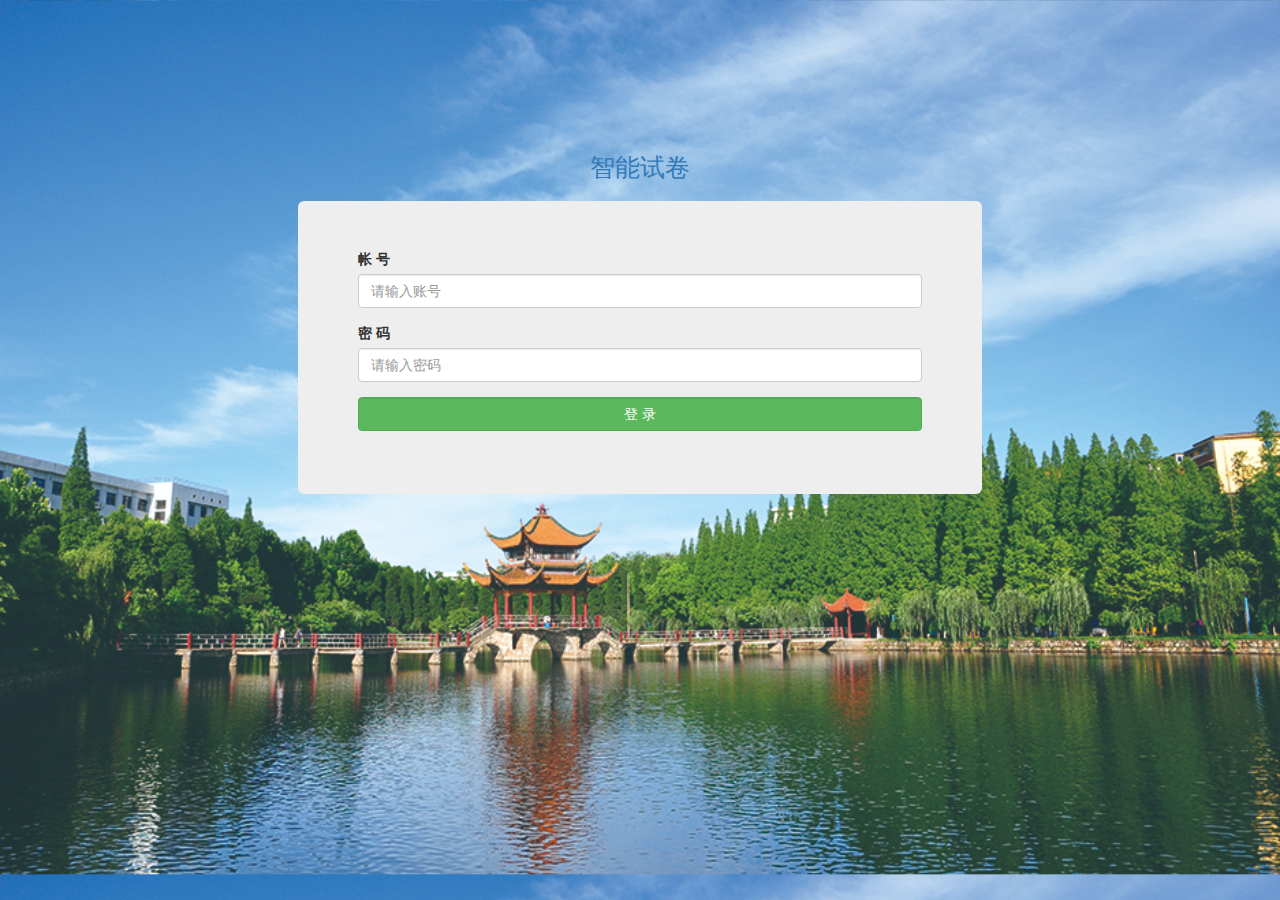
==== src/main/webapp/index.html @ 84c39b13 "搭建完成" ====
<!DOCTYPE html>
<html>
<head>
    <meta charset="utf-8">
    <meta http-equiv="X-UA-Compatible" content="IE=edge">
    <title>登录 - 智能试卷</title>
    <!-- Bootstrap Core CSS -->
    <link href="./css/bootstrap.min.css" rel="stylesheet">
    <!-- jQuery -->    <script src="/js/jquery.min.js"></script>
    <!-- Bootstrap Core JavaScript -->
    <script src="./js/bootstrap.min.js"></script>
</head>
<body class=text-muted" style="background-image:url(./img/cover.jpg);background-size:cover">

<div class="container" >
    <div class="form-group" style="padding-top: 150px">
        <p class="text-primary" style="text-align: center;font-size: 25px">智能试卷</p>
    </div>
    <form action="./login" id="loginForm" method="post">
        <div class="jumbotron" style="width: 60%;margin: 0 auto">
            <div class="form-group">
                <label for="username">帐 号</label>
                <input type="text" class="form-control" id="username" name="username" placeholder="请输入账号">
            </div>
            <div class="form-group">
                <label for="password">密 码</label>
                <input type="password" class="form-control" id="password" name="password" placeholder="请输入密码">
            </div>
            <div class="form-group">
                <button class="btn btn-success btn-block form-control" type="submit">登 录</button>
            </div>
        </div>
    </form>

</div>
</body>
</html>
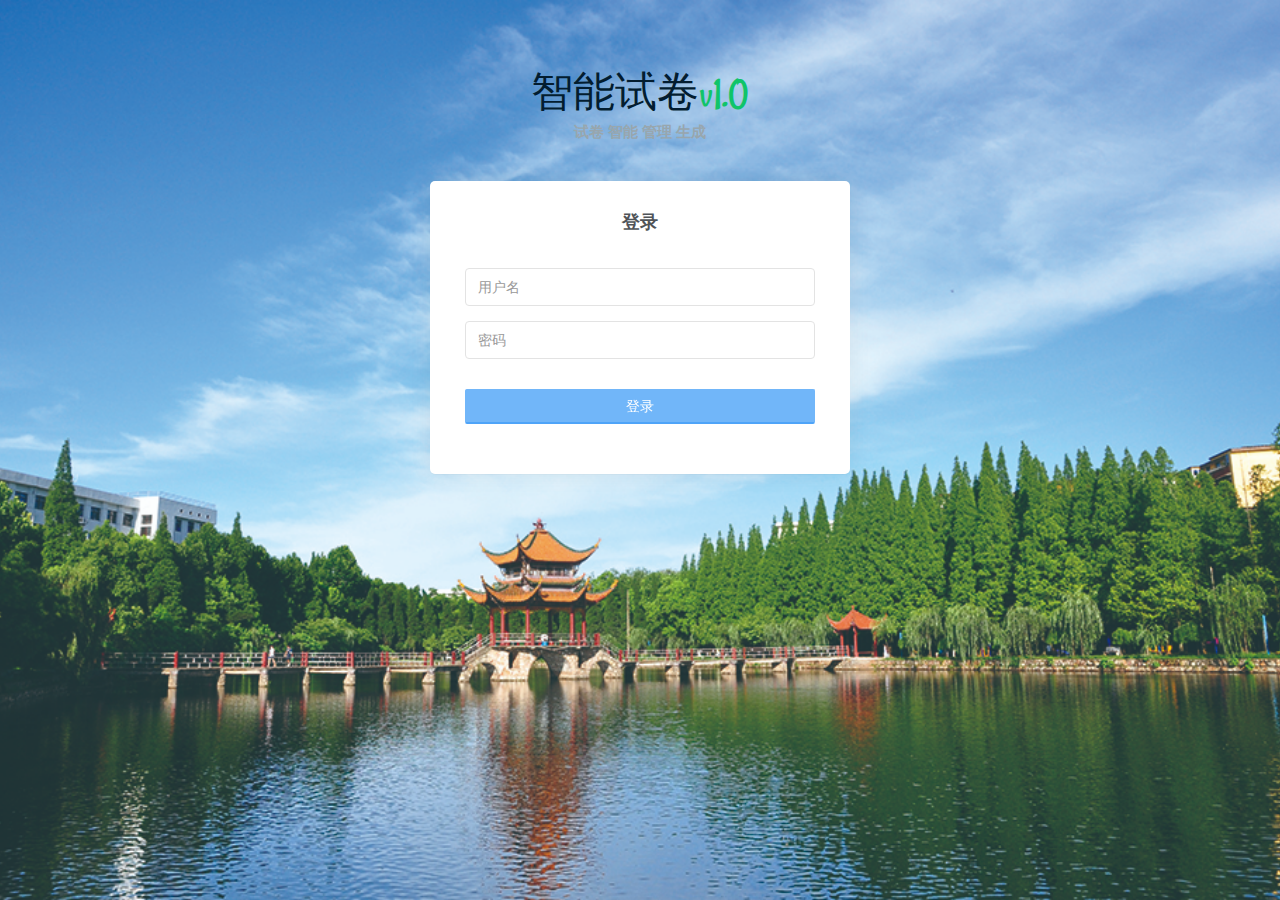
==== commit cc8bd36a: "简单修改界面" ====
--- a/src/main/webapp/index.html
+++ b/src/main/webapp/index.html
@@ -4,34 +4,65 @@
     <meta charset="utf-8">
     <meta http-equiv="X-UA-Compatible" content="IE=edge">
     <title>登录 - 智能试卷</title>
-    <!-- Bootstrap Core CSS -->
-    <link href="./css/bootstrap.min.css" rel="stylesheet">
-    <!-- jQuery -->    <script src="/js/jquery.min.js"></script>
-    <!-- Bootstrap Core JavaScript -->
-    <script src="./js/bootstrap.min.js"></script>
+    <!-- App CSS -->
+    <link href="css/bootstrap.min.css" rel="stylesheet" type="text/css" />
+    <link rel="stylesheet" href="css/font-awesome.min.css">
+    <link href="css/core.css" rel="stylesheet" type="text/css" />
+    <link href="css/components.css" rel="stylesheet" type="text/css" />
+    <link href="css/pages.css" rel="stylesheet" type="text/css" />
+    <link href="css/menu.css" rel="stylesheet" type="text/css" />
+    <link href="css/responsive.css" rel="stylesheet" type="text/css" />
+    <style>
+        .account-pages{
+            background: url(img/cover.jpg) center;
+            position: absolute;
+            height: 100%;
+            width: 100%;
+            background-size: cover;
+        }
+    </style>
 </head>
-<body class=text-muted" style="background-image:url(./img/cover.jpg);background-size:cover">
+<body>
+<div class="account-pages"></div>
+<div class="clearfix"></div>
+<div class="wrapper-page">
+    <div class="text-center">
+        <a href="#" class="logo"><span>智能试卷<span>v1.0</span></span></a>
+        <h5 class="text-muted m-t-0 font-600">试卷 智能 管理 生成 </h5>
+    </div>
+    <div class="m-t-40 card-box">
+        <div class="text-center">
+            <h4 class="text-uppercase font-bold m-b-0">登录</h4>
+        </div>
+        <div class="panel-body">
+            <form class="form-horizontal m-t-20" action="./login" method="post">
 
-<div class="container" >
-    <div class="form-group" style="padding-top: 150px">
-        <p class="text-primary" style="text-align: center;font-size: 25px">智能试卷</p>
+                <div class="form-group ">
+                    <div class="col-xs-12">
+                        <input class="form-control" type="text" name="username" id="username" required="" placeholder="用户名">
+                    </div>
+                </div>
+
+                <div class="form-group">
+                    <div class="col-xs-12">
+                        <input class="form-control" type="password" name="password" id="password" required="" placeholder="密码">
+                    </div>
+                </div>
+
+                <div class="form-group text-center m-t-30">
+                    <div class="col-xs-12">
+                        <button class="btn btn-custom btn-bordred btn-block waves-effect waves-light" type="submit">登录</button>
+                    </div>
+                </div>
+
+            </form>
+
+        </div>
     </div>
-    <form action="./login" id="loginForm" method="post">
-        <div class="jumbotron" style="width: 60%;margin: 0 auto">
-            <div class="form-group">
-                <label for="username">帐 号</label>
-                <input type="text" class="form-control" id="username" name="username" placeholder="请输入账号">
-            </div>
-            <div class="form-group">
-                <label for="password">密 码</label>
-                <input type="password" class="form-control" id="password" name="password" placeholder="请输入密码">
-            </div>
-            <div class="form-group">
-                <button class="btn btn-success btn-block form-control" type="submit">登 录</button>
-            </div>
-        </div>
-    </form>
+    <!-- end card-box-->
 
 </div>
+<script src="js/jquery.min.js"></script>
+<script src="js/bootstrap.min.js"></script>
 </body>
 </html>
--- a/src/main/webapp/css/core.css
+++ b/src/main/webapp/css/core.css
@@ -0,0 +1,1214 @@
+@import url(https://fonts.googleapis.com/css?family=Roboto:400,300,500,700);
+@import url(https://fonts.googleapis.com/css?family=Karla:400,700);
+@import url(https://fonts.googleapis.com/css?family=Rancho);
+/*
+Template Name: UBold Dashboard
+Author: CoderThemes
+Email: coderthemes@gmail.com
+File: Core
+*/
+/* =============
+  == Core List==
+
+   - Common
+   - Helper classes
+   - Extra
+   - Bootstrap Custom
+   - Animation (Some loader)
+   - Waves effect
+   - Print (Invoice css)
+
+============= */
+/* =============
+   Common
+============= */
+body {
+  background: #ebeff2;
+  font-family: 'Roboto', sans-serif;
+  margin: 0;
+  padding-bottom: 60px;
+  overflow-x: hidden;
+  color: #797979;
+}
+html {
+  position: relative;
+  min-height: 100%;
+  background: #ebeff2;
+}
+h1,
+h2,
+h3,
+h4,
+h5,
+h6 {
+  color: #505458;
+  font-family: 'Karla', sans-serif;
+  margin: 10px 0;
+}
+h1 {
+  line-height: 43px;
+}
+h2 {
+  line-height: 35px;
+}
+h3 {
+  line-height: 30px;
+}
+h3 small {
+  color: #444444;
+}
+h4 {
+  line-height: 22px;
+}
+h4 small {
+  color: #444444;
+}
+h5 {
+  font-size: 15px;
+}
+h5 small {
+  color: #444444;
+}
+p {
+  line-height: 1.6;
+}
+* {
+  outline: none !important;
+}
+b {
+  font-weight: 600;
+}
+a:hover {
+  outline: 0;
+  text-decoration: none;
+}
+a:active {
+  outline: 0;
+  text-decoration: none;
+}
+a:focus {
+  outline: 0;
+  text-decoration: none;
+}
+.container {
+  width: auto;
+}
+.container-alt {
+  margin-left: auto;
+  margin-right: auto;
+  padding-left: 15px;
+  padding-right: 15px;
+}
+/* Footer */
+.footer {
+  border-top: 1px solid rgba(152, 166, 173, 0.2);
+  bottom: 0px;
+  color: #98a6ad;
+  text-align: left !important;
+  padding: 19px 30px 20px;
+  position: absolute;
+  right: 0px;
+  left: 250px;
+}
+#wrapper {
+  height: 100%;
+  overflow: hidden;
+  width: 100%;
+}
+.page {
+  bottom: 0;
+  left: 0;
+  right: 0;
+  top: 0;
+}
+/* Page titles */
+.page-title {
+  font-size: 20px;
+  font-weight: 600;
+  margin-bottom: 0px;
+  margin-top: 0px;
+  line-height: 70px;
+}
+.page-header {
+  border-bottom: 1px solid #DBDDDE;
+}
+.header-title {
+  font-size: 16px;
+  font-weight: 600;
+  line-height: 16px;
+  margin-bottom: 8px;
+}
+/* =============
+   Helper clasess
+============= */
+.p-0 {
+  padding: 0px !important;
+}
+.p-20 {
+  padding: 20px !important;
+}
+.p-30 {
+  padding: 30px !important;
+}
+.p-l-0 {
+  padding-left: 0px !important;
+}
+.p-r-0 {
+  padding-right: 0px !important;
+}
+.p-t-0 {
+  padding-top: 0px !important;
+}
+.p-b-0 {
+  padding-bottom: 0px !important;
+}
+.p-t-10 {
+  padding-top: 10px !important;
+}
+.p-b-10 {
+  padding-bottom: 10px !important;
+}
+.p-l-r-10 {
+  padding-left: 10px;
+  padding-right: 10px;
+}
+.m-0 {
+  margin: 0px !important;
+}
+.m-r-5 {
+  margin-right: 5px !important;
+}
+.m-r-10 {
+  margin-right: 10px !important;
+}
+.m-r-15 {
+  margin-right: 15px !important;
+}
+.m-l-5 {
+  margin-left: 5px !important;
+}
+.m-l-10 {
+  margin-left: 10px !important;
+}
+.m-l-15 {
+  margin-left: 15px !important;
+}
+.m-t-5 {
+  margin-top: 5px !important;
+}
+.m-t-0 {
+  margin-top: 0px !important;
+}
+.m-t-10 {
+  margin-top: 10px !important;
+}
+.m-t-15 {
+  margin-top: 15px !important;
+}
+.m-t-20 {
+  margin-top: 20px !important;
+}
+.m-t-30 {
+  margin-top: 30px !important;
+}
+.m-t-40 {
+  margin-top: 40px !important;
+}
+.m-b-0 {
+  margin-bottom: 0px !important;
+}
+.m-b-5 {
+  margin-bottom: 5px !important;
+}
+.m-b-10 {
+  margin-bottom: 10px !important;
+}
+.m-b-15 {
+  margin-bottom: 15px !important;
+}
+.m-b-20 {
+  margin-bottom: 20px !important;
+}
+.m-b-25 {
+  margin-bottom: 25px !important;
+}
+.m-b-30 {
+  margin-bottom: 30px !important;
+}
+.w-xs {
+  min-width: 80px;
+}
+.w-sm {
+  min-width: 95px;
+}
+.w-md {
+  min-width: 110px;
+}
+.w-lg {
+  min-width: 140px;
+}
+.m-h-40 {
+  min-height: 40px;
+}
+.m-h-50 {
+  min-height: 50px;
+}
+.l-h-34 {
+  line-height: 34px;
+}
+.font-600 {
+  font-weight: 600;
+}
+.font-bold {
+  font-weight: 700;
+}
+.font-normal {
+  font-weight: normal;
+}
+.font-light {
+  font-weight: 300;
+}
+.font-13 {
+  font-size: 13px !important;
+}
+.wrapper-md {
+  padding: 20px;
+}
+.pull-in {
+  margin-left: -20px;
+  margin-right: -20px;
+}
+.b-0 {
+  border: none !important;
+}
+.vertical-middle {
+  vertical-align: middle;
+}
+.bx-shadow {
+  -moz-box-shadow: 0px 1px 2px 0px rgba(0, 0, 0, 0.1);
+  -webkit-box-shadow: 0px 1px 2px 0px rgba(0, 0, 0, 0.1);
+  box-shadow: 0px 1px 2px 0px rgba(0, 0, 0, 0.1);
+}
+.bx-shadow-none {
+  box-shadow: none !important;
+}
+.mx-box {
+  max-height: 380px;
+  min-height: 380px;
+}
+.thumb-sm {
+  height: 32px;
+  width: 32px;
+}
+.thumb-md {
+  height: 48px;
+  width: 48px;
+}
+.thumb-lg {
+  height: 88px;
+  width: 88px;
+}
+.thumb-xl {
+  height: 120px;
+  width: 120px;
+}
+.add-new-plus {
+  height: 32px;
+  text-align: center;
+  width: 32px;
+  display: block;
+  line-height: 32px;
+  color: #98a6ad;
+  font-weight: 700;
+  background-color: #ebeff2;
+  border-radius: 50%;
+}
+/* =============
+   Extras
+============= */
+/* Table type box */
+.table-box {
+  display: table;
+  height: 100%;
+  width: 100%;
+}
+.table-box .table-detail {
+  display: table-cell;
+  vertical-align: middle;
+}
+/* Card Box */
+.card-box {
+  padding: 20px;
+  box-shadow: 0 0px 8px 0 rgba(0, 0, 0, 0.06), 0 1px 0px 0 rgba(0, 0, 0, 0.02);
+  -webkit-border-radius: 5px;
+  border-radius: 5px;
+  -moz-border-radius: 5px;
+  background-clip: padding-box;
+  margin-bottom: 20px;
+  background-color: #ffffff;
+}
+.card-box .card-drop {
+  color: #98a6ad;
+  font-size: 20px;
+  line-height: 1px;
+  padding: 0px 5px;
+  display: inline-block;
+}
+/* Grid page */
+.grid-structure .grid-container {
+  background-color: #f4f8fb;
+  margin-bottom: 10px;
+  padding: 10px 20px;
+}
+/* Demo only */
+.icon-list-demo div {
+  cursor: pointer;
+  line-height: 45px;
+  white-space: nowrap;
+  color: #75798B;
+}
+.icon-list-demo div p {
+  margin-bottom: 0px;
+  line-height: inherit;
+}
+.icon-list-demo i {
+  display: inline-block;
+  font-size: 18px;
+  margin: 0;
+  vertical-align: middle;
+  width: 40px;
+}
+.icon-list-demo .col-md-4 {
+  -webkit-border-radius: 3px;
+  border-radius: 3px;
+  -moz-border-radius: 3px;
+  background-clip: padding-box;
+}
+.icon-list-demo .col-md-4:hover {
+  background-color: rgba(113, 182, 249, 0.07);
+}
+.button-list {
+  margin-left: -8px;
+  margin-bottom: -12px;
+}
+.button-list .btn {
+  margin-bottom: 12px;
+  margin-left: 8px;
+}
+.demo-dropdown {
+  position: static;
+  display: block;
+  margin-bottom: 5px;
+  clear: left;
+}
+#static-modal {
+  position: relative;
+  top: auto;
+  right: auto;
+  bottom: auto;
+  left: auto;
+  z-index: 1;
+  display: block;
+}
+/* Switchery demo */
+.switchery-demo .switchery {
+  margin-bottom: 10px;
+}
+/* =============
+   Bootstrap-custom
+============= */
+.row {
+  margin-right: -10px;
+  margin-left: -10px;
+}
+.col-lg-1,
+.col-lg-10,
+.col-lg-11,
+.col-lg-12,
+.col-lg-2,
+.col-lg-3,
+.col-lg-4,
+.col-lg-5,
+.col-lg-6,
+.col-lg-7,
+.col-lg-8,
+.col-lg-9,
+.col-md-1,
+.col-md-10,
+.col-md-11,
+.col-md-12,
+.col-md-2,
+.col-md-3,
+.col-md-4,
+.col-md-5,
+.col-md-6,
+.col-md-7,
+.col-md-8,
+.col-md-9,
+.col-sm-1,
+.col-sm-10,
+.col-sm-11,
+.col-sm-12,
+.col-sm-2,
+.col-sm-3,
+.col-sm-4,
+.col-sm-5,
+.col-sm-6,
+.col-sm-7,
+.col-sm-8,
+.col-sm-9,
+.col-xs-1,
+.col-xs-10,
+.col-xs-11,
+.col-xs-12,
+.col-xs-2,
+.col-xs-3,
+.col-xs-4,
+.col-xs-5,
+.col-xs-6,
+.col-xs-7,
+.col-xs-8,
+.col-xs-9 {
+  padding-left: 10px;
+  padding-right: 10px;
+}
+.breadcrumb {
+  background-color: transparent;
+  margin-bottom: 15px;
+  padding-top: 10px;
+  padding-left: 0px;
+}
+/* Image Thumbnail */
+.img-thumbnail {
+  border: 1px solid #EBEFF2;
+}
+/* Dropdown */
+.dropdown-menu {
+  padding: 4px 0;
+  transition: all 300ms ease;
+  -moz-transition: all 300ms ease;
+  -webkit-transition: all 300ms ease;
+  -o-transition: all 300ms ease;
+  -ms-transition: all 300ms ease;
+  box-shadow: 0 0px 8px 0 rgba(0, 0, 0, 0.06), 0 1px 0px 0 rgba(0, 0, 0, 0.02);
+  border: 1px solid rgba(152, 166, 173, 0.15);
+}
+.dropdown-menu > li > a {
+  padding: 6px 20px;
+}
+.dropdown-menu > li > a:focus,
+.dropdown-menu > li > a:hover {
+  background-color: rgba(218, 230, 236, 0.3) !important;
+}
+.dropdown-menu > .active > a,
+.dropdown-menu > .active > a:hover,
+.dropdown-menu > .active > a:focus {
+  background-color: rgba(152, 166, 173, 0.1);
+  color: #435966;
+}
+/*Well */
+.well {
+  background-color: rgba(152, 166, 173, 0.15);
+  border: rgba(152, 166, 173, 0.5);
+  -webkit-box-shadow: inset 0 1px 1px rgba(152, 166, 173, 0.25);
+  box-shadow: inset 0 1px 1px rgba(152, 166, 173, 0.25);
+}
+/* Background colors */
+.bg-custom {
+  background-color: #71b6f9 !important;
+}
+.bg-primary {
+  background-color: #188ae2 !important;
+}
+.bg-success {
+  background-color: #10c469 !important;
+}
+.bg-info {
+  background-color: #35b8e0 !important;
+}
+.bg-warning {
+  background-color: #f9c851 !important;
+}
+.bg-danger {
+  background-color: #ff5b5b !important;
+}
+.bg-muted {
+  background-color: #f4f8fb !important;
+}
+.bg-inverse {
+  background-color: #3b3e47 !important;
+}
+.bg-purple {
+  background-color: #5b69bc !important;
+}
+.bg-pink {
+  background-color: #ff8acc !important;
+}
+.bg-white {
+  background-color: #ffffff !important;
+}
+.bg-lightdark {
+  background-color: #f4f8fb !important;
+}
+/* Text colors */
+.text-custom {
+  color: #71b6f9 !important;
+}
+.text-white {
+  color: #ffffff !important;
+}
+.text-danger {
+  color: #ff5b5b !important;
+}
+.text-muted {
+  color: #98a6ad !important;
+}
+.text-primary {
+  color: #188ae2 !important;
+}
+.text-warning {
+  color: #f9c851 !important;
+}
+.text-success {
+  color: #10c469 !important;
+}
+.text-info {
+  color: #35b8e0 !important;
+}
+.text-inverse {
+  color: #3b3e47 !important;
+}
+.text-pink {
+  color: #ff8acc !important;
+}
+.text-purple {
+  color: #5b69bc !important;
+}
+.text-dark {
+  color: #797979 !important;
+}
+/* Form components */
+textarea.form-control {
+  min-height: 90px;
+}
+.form-control {
+  background-color: #FFFFFF;
+  border: 1px solid #E3E3E3;
+  border-radius: 4px;
+  color: #565656;
+  padding: 7px 12px;
+  height: 38px;
+  max-width: 100%;
+  -webkit-box-shadow: none;
+  box-shadow: none;
+  -webkit-transition: all 300ms linear;
+  -moz-transition: all 300ms linear;
+  -o-transition: all 300ms linear;
+  -ms-transition: all 300ms linear;
+  transition: all 300ms linear;
+}
+.form-control:focus {
+  background-color: #FFFFFF;
+  border: 1px solid #AAAAAA;
+  -webkit-box-shadow: none;
+  box-shadow: none;
+  outline: 0 !important;
+  color: #333333;
+}
+.input-lg {
+  height: 46px;
+  padding: 10px 16px;
+  font-size: 18px;
+  line-height: 1.3333333;
+  border-radius: 6px;
+}
+.input-sm {
+  height: 30px;
+  padding: 5px 10px;
+  font-size: 12px;
+  line-height: 1.5;
+  border-radius: 3px;
+}
+.form-horizontal .form-group {
+  margin-left: -10px;
+  margin-right: -10px;
+}
+.form-control-feedback {
+  line-height: 38px !important;
+}
+.input-group-btn .btn {
+  padding: 8px 12px;
+}
+.input-group-btn .btn-sm {
+  padding: 5px 10px;
+}
+.input-group-btn .btn-lg {
+  padding: 10px 17px;
+}
+/* Labels */
+.label {
+  font-weight: 500;
+  letter-spacing: 0.05em;
+  padding: .3em .6em .3em;
+}
+.label-default {
+  background-color: #71b6f9;
+}
+.label-primary {
+  background-color: #188ae2;
+}
+.label-success {
+  background-color: #10c469;
+}
+.label-info {
+  background-color: #35b8e0;
+}
+.label-warning {
+  background-color: #f9c851;
+}
+.label-danger {
+  background-color: #ff5b5b;
+}
+.label-purple {
+  background-color: #5b69bc;
+}
+.label-pink {
+  background-color: #ff8acc;
+}
+.label-inverse {
+  background-color: #3b3e47;
+}
+/* Badge */
+.badge {
+  text-transform: uppercase;
+  font-weight: 500;
+  padding: 3px 5px;
+  font-size: 12px;
+  margin-top: 1px;
+  background-color: #71b6f9;
+}
+.badge-xs {
+  font-size: 9px;
+}
+.badge-xs,
+.badge-sm {
+  -webkit-transform: translate(0, -2px);
+  -ms-transform: translate(0, -2px);
+  -o-transform: translate(0, -2px);
+  transform: translate(0, -2px);
+}
+.badge-primary {
+  background-color: #188ae2;
+}
+.badge-success {
+  background-color: #10c469;
+}
+.badge-info {
+  background-color: #35b8e0;
+}
+.badge-warning {
+  background-color: #f9c851;
+}
+.badge-danger {
+  background-color: #ff5b5b;
+}
+.badge-purple {
+  background-color: #5b69bc;
+}
+.badge-pink {
+  background-color: #ff8acc;
+}
+.badge-inverse {
+  background-color: #3b3e47;
+}
+/* Pagination/ Pager */
+.pagination > li:first-child > a,
+.pagination > li:first-child > span {
+  border-bottom-left-radius: 3px;
+  border-top-left-radius: 3px;
+}
+.pagination > li:last-child > a,
+.pagination > li:last-child > span {
+  border-bottom-right-radius: 3px;
+  border-top-right-radius: 3px;
+}
+.pagination > li > a,
+.pagination > li > span {
+  color: #636e7b;
+}
+.pagination > li > a:hover,
+.pagination > li > span:hover,
+.pagination > li > a:focus,
+.pagination > li > span:focus {
+  background-color: #e4e7ea;
+}
+.pagination-split li {
+  margin-left: 5px;
+  display: inline-block;
+  float: left;
+}
+.pagination-split li:first-child {
+  margin-left: 0;
+}
+.pagination-split li a {
+  -moz-border-radius: 3px;
+  -webkit-border-radius: 3px;
+  border-radius: 3px;
+}
+.pagination > .active > a,
+.pagination > .active > span,
+.pagination > .active > a:hover,
+.pagination > .active > span:hover,
+.pagination > .active > a:focus,
+.pagination > .active > span:focus {
+  background-color: #71b6f9;
+  border-color: #71b6f9;
+}
+.pager li > a,
+.pager li > span {
+  -moz-border-radius: 3px;
+  -webkit-border-radius: 3px;
+  border-radius: 3px;
+  color: #636e7b;
+}
+/* Tabs */
+.tab-content {
+  padding: 20px;
+  border: 2px solid #eeeeee;
+  border-top: none;
+}
+.nav-tabs > .active > a,
+.nav-tabs > .active > a:focus,
+.nav-tabs > .active > a:hover {
+  border: 2px solid #eeeeee !important;
+  border-bottom-color: #ffffff !important;
+}
+.nav-tabs {
+  border-bottom: 2px solid #eeeeee;
+}
+.nav-tabs > li {
+  margin-bottom: -2px;
+}
+.nav-tabs a {
+  color: #435966;
+  font-size: 15px;
+  font-weight: 600;
+  font-family: 'Karla', sans-serif;
+}
+.nav > li > a:focus,
+.nav > li > a:hover {
+  text-decoration: none;
+  background-color: #f4f8fb;
+}
+.nav .open > a,
+.nav .open > a:focus,
+.nav .open > a:hover {
+  border-color: #eeeeee;
+}
+/* List group */
+.list-group-item {
+  border: 1px solid #ebeff2;
+  border-left: none;
+  border-right: none;
+}
+.list-group-item:hover {
+  background-color: rgba(152, 166, 173, 0.1);
+}
+.list-group-item:first-child {
+  border-top: none;
+}
+.list-group-item:last-child {
+  border-bottom: none;
+}
+.list-no-border .list-group-item {
+  border: none;
+}
+/* Dropcap */
+.dropcap {
+  font-size: 3.1em;
+}
+.dropcap,
+.dropcap-circle,
+.dropcap-square {
+  display: block;
+  float: left;
+  font-weight: 400;
+  line-height: 36px;
+  margin-right: 6px;
+  text-shadow: none;
+}
+/* Alert */
+.alert .btn {
+  margin-top: 10px;
+}
+.alert-success {
+  background-color: rgba(95, 190, 170, 0.3);
+  border-color: rgba(95, 190, 170, 0.4);
+  color: #5fbeaa;
+}
+.alert-info {
+  background-color: rgba(52, 211, 235, 0.2);
+  border-color: rgba(52, 211, 235, 0.3);
+  color: #35b8e0;
+}
+.alert-warning {
+  background-color: rgba(255, 189, 74, 0.2);
+  border-color: rgba(255, 189, 74, 0.3);
+  color: #f9c851;
+}
+.alert-danger {
+  background-color: rgba(240, 80, 80, 0.2);
+  border-color: rgba(240, 80, 80, 0.3);
+  color: #ff5b5b;
+}
+/* Modals */
+.modal .modal-dialog .modal-content {
+  -moz-box-shadow: none;
+  -webkit-box-shadow: none;
+  border-color: #DDDDDD;
+  border-radius: 2px;
+  box-shadow: none;
+  padding: 25px;
+}
+.modal .modal-dialog .modal-content .modal-header {
+  border-bottom-width: 2px;
+  margin: 0;
+  padding: 0;
+  padding-bottom: 15px;
+}
+.modal .modal-dialog .modal-content .modal-body {
+  padding: 20px 0;
+}
+.modal .modal-dialog .modal-content .modal-footer {
+  padding: 0;
+  padding-top: 15px;
+}
+.modal-full {
+  width: 98%;
+}
+.modal-content .nav.nav-tabs + .tab-content {
+  margin-bottom: 0px;
+}
+.modal-content .panel-group {
+  margin-bottom: 0px;
+}
+.modal-content .panel {
+  border-top: none;
+}
+/* Custom-modal */
+.modal-demo {
+  background-color: #FFF;
+  width: 600px;
+  -webkit-border-radius: 4px;
+  border-radius: 4px;
+  -moz-border-radius: 4px;
+  background-clip: padding-box;
+  display: none;
+}
+.modal-demo .close {
+  position: absolute;
+  top: 15px;
+  right: 25px;
+  color: #eeeeee;
+}
+.custom-modal-title {
+  padding: 15px 25px 15px 25px;
+  line-height: 22px;
+  font-size: 18px;
+  background-color: #36404a;
+  color: #ffffff;
+  text-align: left;
+  margin: 0px;
+}
+.custom-modal-text {
+  padding: 20px;
+}
+.custombox-modal-flash .close,
+.custombox-modal-rotatedown .close {
+  top: 20px;
+  z-index: 9999;
+}
+/* Tabs-Accordions */
+.tabs-vertical-env .tab-content {
+  margin-bottom: 0px;
+}
+.table > thead > tr > td.middle-align,
+.table > tbody > tr > td.middle-align,
+.table > .tfood > tr > td.middle-align,
+.table > thead > tr > th.middle-align,
+.table > tbody > tr > th.middle-align,
+.table > .tfood > tr > th.middle-align {
+  vertical-align: middle;
+}
+.list-group-item.active,
+.list-group-item.active:hover,
+.list-group-item.active:focus {
+  background-color: #71b6f9;
+  border-color: #71b6f9;
+}
+.nav-pills > .active > a > .badge {
+  color: #71b6f9;
+}
+.has-success .form-control {
+  border-color: #10c469;
+  box-shadow: none !important;
+}
+.has-warning .form-control {
+  border-color: #f9c851;
+  box-shadow: none !important;
+}
+.has-error .form-control {
+  border-color: #ff5b5b;
+  box-shadow: none !important;
+}
+.input-group-addon {
+  border-radius: 2px;
+  border: 1px solid #eeeeee;
+}
+/* Tooltips */
+.tooltip-inner {
+  border-radius: 1px;
+  padding: 6px 10px;
+}
+.jqstooltip {
+  -webkit-box-sizing: content-box;
+  -moz-box-sizing: content-box;
+  box-sizing: content-box;
+  width: auto!important;
+  height: auto!important;
+}
+/* Popover */
+.popover {
+  font-family: inherit;
+  border: none;
+  -webkit-border-radius: 3px;
+  border-radius: 3px;
+  -moz-border-radius: 3px;
+  background-clip: padding-box;
+}
+.popover .popover-title {
+  background-color: transparent;
+  color: #71b6f9;
+  font-weight: 600;
+}
+/* Code */
+code {
+  color: #188ae2;
+  background-color: #f4f8fb;
+  border-radius: 4px;
+}
+/* Pre */
+pre {
+  background-color: #f4f8fb;
+  border: 1px solid #d4d8da;
+}
+/* Carousel */
+.carousel-control {
+  width: 10%;
+}
+.carousel-control span {
+  position: absolute;
+  top: 50%;
+  /* pushes the icon in the middle of the height */
+  z-index: 5;
+  display: inline-block;
+  font-size: 30px;
+}
+/* Owl */
+.slider-bg {
+  background-size: cover !important;
+  padding: 5.5% 4.5%;
+}
+/* Media */
+.media {
+  margin-bottom: 20px;
+}
+.media .media-heading {
+  font-weight: 600;
+  font-size: 16px;
+}
+.media:last-of-type {
+  margin-bottom: 0px;
+}
+/* =============
+   Animation
+============= */
+/* Progressbar Animated */
+@-webkit-keyframes animationProgress {
+  from {
+    width: 0;
+  }
+}
+@keyframes animationProgress {
+  from {
+    width: 0;
+  }
+}
+/* Portlets loader */
+@-webkit-keyframes sk-rotateplane {
+  0% {
+    -webkit-transform: perspective(120px);
+  }
+  50% {
+    -webkit-transform: perspective(120px) rotateY(180deg);
+  }
+  100% {
+    -webkit-transform: perspective(120px) rotateY(180deg) rotateX(180deg);
+  }
+}
+@keyframes sk-rotateplane {
+  0% {
+    transform: perspective(120px) rotateX(0deg) rotateY(0deg);
+    -webkit-transform: perspective(120px) rotateX(0deg) rotateY(0deg);
+  }
+  50% {
+    transform: perspective(120px) rotateX(-180.1deg) rotateY(0deg);
+    -webkit-transform: perspective(120px) rotateX(-180.1deg) rotateY(0deg);
+  }
+  100% {
+    transform: perspective(120px) rotateX(-180deg) rotateY(-179.9deg);
+    -webkit-transform: perspective(120px) rotateX(-180deg) rotateY(-179.9deg);
+  }
+}
+/*!
+ * Waves v0.6.0
+ * http://fian.my.id/Waves
+ *
+ * Copyright 2014 Alfiana E. Sibuea and other contributors
+ * Released under the MIT license
+ * https://github.com/fians/Waves/blob/master/LICENSE
+ */
+.waves-effect {
+  position: relative;
+  cursor: pointer;
+  display: inline-block;
+  overflow: hidden;
+  -webkit-user-select: none;
+  -moz-user-select: none;
+  -ms-user-select: none;
+  user-select: none;
+  -webkit-tap-highlight-color: transparent;
+  vertical-align: middle;
+  z-index: 1;
+  will-change: opacity, transform;
+  -webkit-transition: all 0.3s ease-out;
+  -moz-transition: all 0.3s ease-out;
+  -o-transition: all 0.3s ease-out;
+  -ms-transition: all 0.3s ease-out;
+  transition: all 0.3s ease-out;
+}
+.waves-effect .waves-ripple {
+  position: absolute;
+  border-radius: 50%;
+  width: 20px;
+  height: 20px;
+  margin-top: -10px;
+  margin-left: -10px;
+  opacity: 0;
+  background: rgba(0, 0, 0, 0.2);
+  -webkit-transition: all 0.7s ease-out;
+  -moz-transition: all 0.7s ease-out;
+  -o-transition: all 0.7s ease-out;
+  -ms-transition: all 0.7s ease-out;
+  transition: all 0.7s ease-out;
+  -webkit-transition-property: -webkit-transform, opacity;
+  -moz-transition-property: -moz-transform, opacity;
+  -o-transition-property: -o-transform, opacity;
+  transition-property: transform, opacity;
+  -webkit-transform: scale(0);
+  -moz-transform: scale(0);
+  -ms-transform: scale(0);
+  -o-transform: scale(0);
+  transform: scale(0);
+  pointer-events: none;
+}
+.waves-notransition {
+  -webkit-transition: none !important;
+  -moz-transition: none !important;
+  -o-transition: none !important;
+  -ms-transition: none !important;
+  transition: none !important;
+}
+.waves-circle {
+  -webkit-transform: translateZ(0);
+  -moz-transform: translateZ(0);
+  -ms-transform: translateZ(0);
+  -o-transform: translateZ(0);
+  transform: translateZ(0);
+  text-align: center;
+  width: 2.5em;
+  height: 2.5em;
+  line-height: 2.5em;
+  border-radius: 50%;
+  -webkit-mask-image: none;
+}
+.waves-input-wrapper {
+  border-radius: 0.2em;
+  vertical-align: bottom;
+}
+.waves-input-wrapper .waves-button-input {
+  position: relative;
+  top: 0;
+  left: 0;
+  z-index: 1;
+}
+.waves-block {
+  display: block;
+}
+.waves-effect.waves-light .waves-ripple {
+  background-color: rgba(255, 255, 255, 0.4);
+}
+.waves-effect.waves-custom .waves-ripple {
+  background-color: rgba(113, 182, 249, 0.4);
+}
+.waves-effect.waves-primary .waves-ripple {
+  background-color: rgba(24, 138, 226, 0.4);
+}
+.waves-effect.waves-success .waves-ripple {
+  background-color: rgba(16, 196, 105, 0.4);
+}
+.waves-effect.waves-info .waves-ripple {
+  background-color: rgba(53, 184, 224, 0.4);
+}
+.waves-effect.waves-warning .waves-ripple {
+  background-color: rgba(249, 200, 81, 0.4);
+}
+.waves-effect.waves-danger .waves-ripple {
+  background-color: rgba(255, 91, 91, 0.4);
+}
+.waves-effect.waves-pink .waves-ripple {
+  background-color: rgba(255, 138, 204, 0.4);
+}
+.waves-effect.purple .waves-ripple {
+  background-color: rgba(91, 105, 188, 0.2);
+}
+.waves-effect.waves-inverse .waves-ripple {
+  background-color: rgba(59, 62, 71, 0.4);
+}
+/* =============
+   Print css
+============= */
+@media print {
+  .page-title-box,
+  .topbar-left,
+  .hidden-print,
+  .breadcrumb,
+  .page-title,
+  .footer {
+    display: none;
+    margin: 0px;
+    padding: 0px;
+  }
+  .left,
+  .right-bar {
+    display: none;
+  }
+  .content {
+    margin-top: 0px !important;
+    padding-top: 0px;
+  }
+  .content-page {
+    margin-left: 0px;
+    margin-top: 0px;
+  }
+}
--- a/src/main/webapp/css/components.css
+++ b/src/main/webapp/css/components.css
@@ -0,0 +1,1424 @@
+/*
+Template Name: Adminto Dashboard
+Author: CoderThemes
+Email: coderthemes@gmail.com
+File: Components
+*/
+/* =============
+  == Components List==
+
+   - Buttons
+   - Checkbox and radio
+   - Panels
+   - Portlets
+   - Progressbars
+   - Tables
+   - Widgets
+   - Form elements
+
+============= */
+/* =============
+   Buttons
+============= */
+.btn {
+  border-radius: 2px;
+  padding: 6px 14px;
+}
+.btn-group-lg > .btn,
+.btn-lg {
+  padding: 10px 16px !important;
+  font-size: 16px;
+}
+.btn-group-sm > .btn,
+.btn-sm {
+  padding: 5px 10px !important;
+}
+.btn-group-xs > .btn,
+.btn-xs {
+  padding: 1px 5px !important;
+}
+.btn-group .btn + .btn,
+.btn-group .btn + .btn-group,
+.btn-group .btn-group + .btn,
+.btn-group .btn-group + .btn-group {
+  margin-left: 0px;
+}
+.btn-group.open .dropdown-toggle {
+  -webkit-box-shadow: 0 0 0 100px rgba(0, 0, 0, 0.1) inset;
+  box-shadow: 0 0 0 100px rgba(0, 0, 0, 0.1) inset;
+}
+.btn-custom,
+.btn-primary,
+.btn-success,
+.btn-info,
+.btn-warning,
+.btn-danger,
+.btn-inverse,
+.btn-purple,
+.btn-pink {
+  color: #ffffff !important;
+}
+.btn-custom {
+  background-color: #71b6f9;
+  border-color: #71b6f9;
+}
+.btn-custom:hover,
+.btn-custom:focus,
+.btn-custom:active,
+.btn-custom.active,
+.btn-custom.focus,
+.btn-custom:active,
+.btn-custom:focus,
+.btn-custom:hover,
+.open > .dropdown-toggle.btn-custom {
+  background-color: #59a9f8 !important;
+  border: 1px solid #59a9f8 !important;
+}
+.btn-default {
+  background-color: rgba(218, 230, 236, 0.3);
+  border-color: rgba(218, 230, 236, 0.5);
+}
+.btn-default:hover,
+.btn-default:focus,
+.btn-default:active,
+.btn-default.active,
+.btn-default.focus,
+.btn-default:active,
+.btn-default:focus,
+.btn-default:hover,
+.open > .dropdown-toggle.btn-default {
+  background-color: rgba(218, 230, 236, 0.5) !important;
+  border: 1px solid rgba(218, 230, 236, 0.7) !important;
+}
+.btn-primary {
+  background-color: #188ae2 !important;
+  border: 1px solid #188ae2 !important;
+}
+.btn-primary:hover,
+.btn-primary:focus,
+.btn-primary:active,
+.btn-primary.active,
+.btn-primary.focus,
+.btn-primary:active,
+.btn-primary:focus,
+.btn-primary:hover,
+.open > .dropdown-toggle.btn-primary {
+  background-color: #167ccb !important;
+  border: 1px solid #167ccb !important;
+}
+.btn-success {
+  background-color: #10c469 !important;
+  border: 1px solid #10c469 !important;
+}
+.btn-success:hover,
+.btn-success:focus,
+.btn-success:active,
+.btn-success.active,
+.btn-success.focus,
+.btn-success:active,
+.btn-success:focus,
+.btn-success:hover,
+.open > .dropdown-toggle.btn-success {
+  background-color: #0eac5c !important;
+  border: 1px solid #0eac5c !important;
+}
+.btn-info {
+  background-color: #35b8e0 !important;
+  border: 1px solid #35b8e0 !important;
+}
+.btn-info:hover,
+.btn-info:focus,
+.btn-info:active,
+.btn-info.active,
+.btn-info.focus,
+.btn-info:active,
+.btn-info:focus,
+.btn-info:hover,
+.open > .dropdown-toggle.btn-info {
+  background-color: #21afda !important;
+  border: 1px solid #21afda !important;
+}
+.btn-warning {
+  background-color: #f9c851 !important;
+  border: 1px solid #f9c851 !important;
+}
+.btn-warning:hover,
+.btn-warning:focus,
+.btn-warning:active,
+.btn-warning.active,
+.btn-warning.focus,
+.btn-warning:active,
+.btn-warning:focus,
+.btn-warning:hover,
+.open > .dropdown-toggle.btn-warning {
+  background-color: #f8c038 !important;
+  border: 1px solid #f8c038 !important;
+}
+.btn-danger {
+  background-color: #ff5b5b !important;
+  border: 1px solid #ff5b5b !important;
+}
+.btn-danger:active,
+.btn-danger:focus,
+.btn-danger:hover,
+.btn-danger.active,
+.btn-danger.focus,
+.btn-danger:active,
+.btn-danger:focus,
+.btn-danger:hover,
+.open > .dropdown-toggle.btn-danger {
+  background-color: #ff4242 !important;
+  border: 1px solid #ff4242 !important;
+}
+.btn-inverse {
+  background-color: #3b3e47 !important;
+  border: 1px solid #3b3e47 !important;
+}
+.btn-inverse:hover,
+.btn-inverse:focus,
+.btn-inverse:active,
+.btn-inverse.active,
+.btn-inverse.focus,
+.btn-inverse:active,
+.btn-inverse:focus,
+.btn-inverse:hover,
+.open > .dropdown-toggle.btn-inverse {
+  background-color: #2f3239 !important;
+  border: 1px solid #2f3239 !important;
+}
+.btn-purple {
+  background-color: #5b69bc !important;
+  border: 1px solid #5b69bc !important;
+}
+.btn-purple:hover,
+.btn-purple:focus,
+.btn-purple:active {
+  background-color: #4a59b4 !important;
+  border: 1px solid #4a59b4 !important;
+}
+.btn-pink {
+  background-color: #ff8acc !important;
+  border: 1px solid #ff8acc !important;
+}
+.btn-pink:hover,
+.btn-pink:focus,
+.btn-pink:active {
+  background-color: #ff70c1 !important;
+  border: 1px solid #ff70c1 !important;
+}
+.btn-bordred {
+  border-bottom: 3px solid transparent;
+}
+.btn-bordred.btn-default {
+  background-color: #dae6ec;
+  border-bottom: 2px solid #c2d6e0 !important;
+}
+.btn-bordred.btn-custom {
+  background-color: #71b6f9;
+  border-bottom: 2px solid #4fa4f8 !important;
+}
+.btn-bordred.btn-primary {
+  border-bottom: 2px solid #1576c2 !important;
+}
+.btn-bordred.btn-success {
+  border-bottom: 2px solid #0da357 !important;
+}
+.btn-bordred.btn-info {
+  border-bottom: 2px solid #20a8d1 !important;
+}
+.btn-bordred.btn-warning {
+  border-bottom: 2px solid #f7b820 !important;
+}
+.btn-bordred.btn-danger {
+  border-bottom: 2px solid #ff2828 !important;
+}
+.btn-bordred.btn-inverse {
+  border-bottom: 2px solid #0d0d0f !important;
+}
+.btn-bordred.btn-purple {
+  border-bottom: 2px solid #4755ad !important;
+}
+.btn-bordred.btn-pink {
+  border-bottom: 2px solid #ff66bc !important;
+}
+.btn-rounded {
+  border-radius: 2em;
+  padding: 6px 18px;
+}
+.btn-trans.btn-default {
+  border: 1px solid rgba(218, 230, 236, 0.1) !important;
+  background-color: rgba(218, 230, 236, 0.3) !important;
+  color: #435966 !important;
+}
+.btn-trans.btn-custom {
+  border: 1px solid rgba(113, 182, 249, 0.1) !important;
+  background-color: rgba(113, 182, 249, 0.15) !important;
+  color: #71b6f9 !important;
+}
+.btn-trans.btn-primary {
+  border: 1px solid rgba(24, 138, 226, 0.1) !important;
+  background-color: rgba(24, 138, 226, 0.15) !important;
+  color: #188ae2 !important;
+}
+.btn-trans.btn-success {
+  border: 1px solid rgba(16, 196, 105, 0.1) !important;
+  background-color: rgba(16, 196, 105, 0.15) !important;
+  color: #10c469 !important;
+}
+.btn-trans.btn-info {
+  border: 1px solid rgba(53, 184, 224, 0.1) !important;
+  background-color: rgba(53, 184, 224, 0.15) !important;
+  color: #35b8e0 !important;
+}
+.btn-trans.btn-warning {
+  border: 1px solid rgba(249, 200, 81, 0.1) !important;
+  background-color: rgba(249, 200, 81, 0.15) !important;
+  color: #f9c851 !important;
+}
+.btn-trans.btn-danger {
+  border: 1px solid rgba(255, 91, 91, 0.1) !important;
+  background-color: rgba(255, 91, 91, 0.15) !important;
+  color: #ff5b5b !important;
+}
+.btn-trans.btn-inverse {
+  border: 1px solid rgba(59, 62, 71, 0.1) !important;
+  background-color: rgba(59, 62, 71, 0.15) !important;
+  color: #3b3e47 !important;
+}
+.btn-trans.btn-purple {
+  border: 1px solid rgba(91, 105, 188, 0.1) !important;
+  background-color: rgba(91, 105, 188, 0.15) !important;
+  color: #5b69bc !important;
+}
+.btn-trans.btn-pink {
+  border: 1px solid rgba(255, 138, 204, 0.1) !important;
+  background-color: rgba(255, 138, 204, 0.15) !important;
+  color: #ff8acc !important;
+}
+/* File Upload */
+.fileupload {
+  overflow: hidden;
+  position: relative;
+}
+.fileupload input.upload {
+  cursor: pointer;
+  filter: alpha(opacity=0);
+  font-size: 20px;
+  margin: 0;
+  opacity: 0;
+  padding: 0;
+  position: absolute;
+  right: 0;
+  top: 0;
+}
+/* Social Buttons */
+.btn-facebook {
+  color: #ffffff !important;
+  background-color: #3b5998 !important;
+}
+.btn-twitter {
+  color: #ffffff !important;
+  background-color: #00aced !important;
+}
+.btn-linkedin {
+  color: #ffffff !important;
+  background-color: #007bb6 !important;
+}
+.btn-dribbble {
+  color: #ffffff !important;
+  background-color: #ea4c89 !important;
+}
+.btn-googleplus {
+  color: #ffffff !important;
+  background-color: #dd4b39 !important;
+}
+.btn-instagram {
+  color: #ffffff !important;
+  background-color: #517fa4 !important;
+}
+.btn-pinterest {
+  color: #ffffff !important;
+  background-color: #cb2027 !important;
+}
+.btn-dropbox {
+  color: #ffffff !important;
+  background-color: #007ee5 !important;
+}
+.btn-flickr {
+  color: #ffffff !important;
+  background-color: #ff0084 !important;
+}
+.btn-tumblr {
+  color: #ffffff !important;
+  background-color: #32506d !important;
+}
+.btn-skype {
+  color: #ffffff !important;
+  background-color: #00aff0 !important;
+}
+.btn-youtube {
+  color: #ffffff !important;
+  background-color: #bb0000 !important;
+}
+.btn-github {
+  color: #ffffff !important;
+  background-color: #171515 !important;
+}
+/* =============
+   Checkbox and Radios
+============= */
+.checkbox {
+  padding-left: 20px;
+}
+.checkbox label {
+  display: inline-block;
+  padding-left: 5px;
+  position: relative;
+}
+.checkbox label::before {
+  -o-transition: 0.3s ease-in-out;
+  -webkit-transition: 0.3s ease-in-out;
+  background-color: #ffffff;
+  border-radius: 2px;
+  border: 1px solid #cccccc;
+  content: "";
+  display: inline-block;
+  height: 17px;
+  left: 0;
+  margin-left: -20px;
+  position: absolute;
+  transition: 0.3s ease-in-out;
+  width: 17px;
+  outline: none !important;
+}
+.checkbox label::after {
+  color: #555555;
+  display: inline-block;
+  font-size: 11px;
+  height: 16px;
+  left: 0;
+  margin-left: -20px;
+  padding-left: 3px;
+  padding-top: 1px;
+  position: absolute;
+  top: 0;
+  width: 16px;
+}
+.checkbox input[type="checkbox"] {
+  cursor: pointer;
+  opacity: 0;
+  z-index: 1;
+  outline: none !important;
+}
+.checkbox input[type="checkbox"]:disabled + label {
+  opacity: 0.65;
+}
+.checkbox input[type="checkbox"]:focus + label::before {
+  outline-offset: -2px;
+  outline: none;
+}
+.checkbox input[type="checkbox"]:checked + label::after {
+  content: "\f00c";
+  font-family: 'FontAwesome';
+}
+.checkbox input[type="checkbox"]:disabled + label::before {
+  background-color: #eeeeee;
+  cursor: not-allowed;
+}
+.checkbox.checkbox-circle label::before {
+  border-radius: 50%;
+}
+.checkbox.checkbox-inline {
+  margin-top: 0;
+}
+.checkbox.checkbox-single label {
+  height: 17px;
+}
+.checkbox-custom input[type="checkbox"]:checked + label::before {
+  background-color: #71b6f9;
+  border-color: #71b6f9;
+}
+.checkbox-custom input[type="checkbox"]:checked + label::after {
+  color: #ffffff;
+}
+.checkbox-primary input[type="checkbox"]:checked + label::before {
+  background-color: #188ae2;
+  border-color: #188ae2;
+}
+.checkbox-primary input[type="checkbox"]:checked + label::after {
+  color: #ffffff;
+}
+.checkbox-danger input[type="checkbox"]:checked + label::before {
+  background-color: #ff5b5b;
+  border-color: #ff5b5b;
+}
+.checkbox-danger input[type="checkbox"]:checked + label::after {
+  color: #ffffff;
+}
+.checkbox-info input[type="checkbox"]:checked + label::before {
+  background-color: #35b8e0;
+  border-color: #35b8e0;
+}
+.checkbox-info input[type="checkbox"]:checked + label::after {
+  color: #ffffff;
+}
+.checkbox-warning input[type="checkbox"]:checked + label::before {
+  background-color: #f9c851;
+  border-color: #f9c851;
+}
+.checkbox-warning input[type="checkbox"]:checked + label::after {
+  color: #ffffff;
+}
+.checkbox-success input[type="checkbox"]:checked + label::before {
+  background-color: #10c469;
+  border-color: #10c469;
+}
+.checkbox-success input[type="checkbox"]:checked + label::after {
+  color: #ffffff;
+}
+.checkbox-purple input[type="checkbox"]:checked + label::before {
+  background-color: #5b69bc;
+  border-color: #5b69bc;
+}
+.checkbox-purple input[type="checkbox"]:checked + label::after {
+  color: #ffffff;
+}
+.checkbox-pink input[type="checkbox"]:checked + label::before {
+  background-color: #ff8acc;
+  border-color: #ff8acc;
+}
+.checkbox-pink input[type="checkbox"]:checked + label::after {
+  color: #ffffff;
+}
+.checkbox-inverse input[type="checkbox"]:checked + label::before {
+  background-color: #3b3e47;
+  border-color: #3b3e47;
+}
+.checkbox-inverse input[type="checkbox"]:checked + label::after {
+  color: #ffffff;
+}
+/* Radios */
+.radio {
+  padding-left: 20px;
+}
+.radio label {
+  display: inline-block;
+  padding-left: 5px;
+  position: relative;
+}
+.radio label::before {
+  -o-transition: border 0.5s ease-in-out;
+  -webkit-transition: border 0.5s ease-in-out;
+  background-color: #ffffff;
+  border-radius: 50%;
+  border: 1px solid #cccccc;
+  content: "";
+  display: inline-block;
+  height: 17px;
+  left: 0;
+  margin-left: -20px;
+  outline: none !important;
+  position: absolute;
+  transition: border 0.5s ease-in-out;
+  width: 17px;
+}
+.radio label::after {
+  -moz-transition: -moz-transform 0.1s cubic-bezier(0.8, -0.33, 0.2, 1.33);
+  -ms-transform: scale(0, 0);
+  -o-transform: scale(0, 0);
+  -o-transition: -o-transform 0.1s cubic-bezier(0.8, -0.33, 0.2, 1.33);
+  -webkit-transform: scale(0, 0);
+  -webkit-transition: -webkit-transform 0.1s cubic-bezier(0.8, -0.33, 0.2, 1.33);
+  background-color: #555555;
+  border-radius: 50%;
+  content: " ";
+  display: inline-block;
+  height: 11px;
+  left: 3px;
+  margin-left: -20px;
+  position: absolute;
+  top: 3px;
+  transform: scale(0, 0);
+  transition: transform 0.1s cubic-bezier(0.8, -0.33, 0.2, 1.33);
+  width: 11px;
+}
+.radio input[type="radio"] {
+  cursor: pointer;
+  opacity: 0;
+  z-index: 1;
+  outline: none !important;
+}
+.radio input[type="radio"]:disabled + label {
+  opacity: 0.65;
+}
+.radio input[type="radio"]:focus + label::before {
+  outline-offset: -2px;
+}
+.radio input[type="radio"]:checked + label::after {
+  -ms-transform: scale(1, 1);
+  -o-transform: scale(1, 1);
+  -webkit-transform: scale(1, 1);
+  transform: scale(1, 1);
+}
+.radio input[type="radio"]:disabled + label::before {
+  cursor: not-allowed;
+}
+.radio.radio-inline {
+  margin-top: 0;
+}
+.radio.radio-single label {
+  height: 17px;
+}
+.radio-custom input[type="radio"] + label::after {
+  background-color: #71b6f9;
+}
+.radio-custom input[type="radio"]:checked + label::before {
+  border-color: #71b6f9;
+}
+.radio-custom input[type="radio"]:checked + label::after {
+  background-color: #71b6f9;
+}
+.radio-primary input[type="radio"] + label::after {
+  background-color: #188ae2;
+}
+.radio-primary input[type="radio"]:checked + label::before {
+  border-color: #188ae2;
+}
+.radio-primary input[type="radio"]:checked + label::after {
+  background-color: #188ae2;
+}
+.radio-danger input[type="radio"] + label::after {
+  background-color: #ff5b5b;
+}
+.radio-danger input[type="radio"]:checked + label::before {
+  border-color: #ff5b5b;
+}
+.radio-danger input[type="radio"]:checked + label::after {
+  background-color: #ff5b5b;
+}
+.radio-info input[type="radio"] + label::after {
+  background-color: #35b8e0;
+}
+.radio-info input[type="radio"]:checked + label::before {
+  border-color: #35b8e0;
+}
+.radio-info input[type="radio"]:checked + label::after {
+  background-color: #35b8e0;
+}
+.radio-warning input[type="radio"] + label::after {
+  background-color: #f9c851;
+}
+.radio-warning input[type="radio"]:checked + label::before {
+  border-color: #f9c851;
+}
+.radio-warning input[type="radio"]:checked + label::after {
+  background-color: #f9c851;
+}
+.radio-success input[type="radio"] + label::after {
+  background-color: #10c469;
+}
+.radio-success input[type="radio"]:checked + label::before {
+  border-color: #10c469;
+}
+.radio-success input[type="radio"]:checked + label::after {
+  background-color: #10c469;
+}
+.radio-purple input[type="radio"] + label::after {
+  background-color: #5b69bc;
+}
+.radio-purple input[type="radio"]:checked + label::before {
+  border-color: #5b69bc;
+}
+.radio-purple input[type="radio"]:checked + label::after {
+  background-color: #5b69bc;
+}
+.radio-pink input[type="radio"] + label::after {
+  background-color: #ff8acc;
+}
+.radio-pink input[type="radio"]:checked + label::before {
+  border-color: #ff8acc;
+}
+.radio-pink input[type="radio"]:checked + label::after {
+  background-color: #ff8acc;
+}
+/* =============
+   Panels
+============= */
+.panel {
+  border: none;
+  margin-bottom: 20px;
+  box-shadow: 0 0px 8px 0 rgba(0, 0, 0, 0.06), 0 1px 0px 0 rgba(0, 0, 0, 0.02);
+}
+.panel .panel-body {
+  padding: 20px;
+}
+.panel .panel-body p {
+  margin: 0px;
+}
+.panel .panel-body p + p {
+  margin-top: 15px;
+}
+.panel-heading {
+  border: none !important;
+  padding: 10px 20px;
+}
+.panel-default > .panel-heading {
+  border-bottom: none;
+  color: #797979;
+}
+.panel-title {
+  font-weight: 600;
+  margin-bottom: 0;
+  margin-top: 0;
+}
+.panel-footer {
+  background: #f4f8fb;
+  border-top: 0px;
+}
+.panel-color .panel-title {
+  color: #ffffff;
+}
+.panel-custom > .panel-heading {
+  background-color: #71b6f9;
+}
+.panel-primary > .panel-heading {
+  background-color: #188ae2;
+}
+.panel-success > .panel-heading {
+  background-color: #10c469;
+}
+.panel-info > .panel-heading {
+  background-color: #35b8e0;
+}
+.panel-warning > .panel-heading {
+  background-color: #f9c851;
+}
+.panel-danger > .panel-heading {
+  background-color: #ff5b5b;
+}
+.panel-purple > .panel-heading {
+  background-color: #5b69bc;
+}
+.panel-pink > .panel-heading {
+  background-color: #ff8acc;
+}
+.panel-inverse > .panel-heading {
+  background-color: #3b3e47;
+}
+.panel-border .panel-heading {
+  background-color: #ffffff;
+  border-top: 3px solid #DADFE2 !important;
+  padding: 10px 20px 0px;
+}
+.panel-border .panel-body {
+  padding: 15px 20px 20px 20px;
+}
+.panel-border.panel-custom .panel-heading {
+  border-color: #71b6f9 !important;
+  color: #71b6f9 !important;
+}
+.panel-border.panel-primary .panel-heading {
+  border-color: #188ae2 !important;
+  color: #188ae2 !important;
+}
+.panel-border.panel-success .panel-heading {
+  border-color: #10c469 !important;
+  color: #10c469 !important;
+}
+.panel-border.panel-info .panel-heading {
+  border-color: #35b8e0 !important;
+  color: #35b8e0 !important;
+}
+.panel-border.panel-warning .panel-heading {
+  border-color: #f9c851 !important;
+  color: #f9c851 !important;
+}
+.panel-border.panel-danger .panel-heading {
+  border-color: #ff5b5b !important;
+  color: #ff5b5b !important;
+}
+.panel-border.panel-purple .panel-heading {
+  border-color: #5b69bc !important;
+  color: #5b69bc !important;
+}
+.panel-border.panel-pink .panel-heading {
+  border-color: #ff8acc !important;
+  color: #ff8acc !important;
+}
+.panel-border.panel-inverse .panel-heading {
+  border-color: #3b3e47 !important;
+  color: #3b3e47 !important;
+}
+.panel-group .panel .panel-heading a[data-toggle=collapse].collapsed:before {
+  content: '\f055';
+}
+.panel-group .panel .panel-heading .accordion-toggle.collapsed:before {
+  content: '\f055';
+}
+.panel-group .panel .panel-heading a[data-toggle=collapse] {
+  display: block;
+}
+.panel-group .panel .panel-heading a[data-toggle=collapse]:before {
+  content: '\f056';
+  display: block;
+  float: right;
+  font-family: 'FontAwesome';
+  font-size: 14px;
+  text-align: right;
+  width: 25px;
+}
+.panel-group .panel .panel-heading .accordion-toggle {
+  display: block;
+}
+.panel-group .panel .panel-heading .accordion-toggle:before {
+  content: '\f0d8';
+  display: block;
+  float: right;
+  font-family: 'FontAwesome';
+  font-size: 14px;
+  text-align: right;
+  width: 25px;
+}
+.panel-group .panel .panel-heading + .panel-collapse .panel-body {
+  border: 1px solid #f4f8fb;
+  border-top: none;
+}
+.panel-group .panel-heading {
+  padding: 12px 26px;
+}
+.panel-group.panel-group-joined .panel + .panel {
+  border-top: 1px solid #eeeeee;
+  margin-top: 0;
+}
+.panel-group-joined .panel-group .panel + .panel {
+  border-top: 1px solid #eeeeee;
+  margin-top: 0;
+}
+/* Panel tabs */
+.panel-tabs .nav-pills li a {
+  background-color: transparent !important;
+  font-weight: 500;
+  border-bottom-left-radius: 0px;
+  border-bottom-right-radius: 0px;
+  color: #ffffff !important;
+}
+.panel-tabs .nav-pills li.active a {
+  background-color: #ffffff !important;
+  color: #435966 !important;
+}
+.panel-tabs .tab-content {
+  padding: 0px;
+  border: none;
+}
+/* Panel tabs */
+.card-tabs .nav-pills li a {
+  padding: 8px 14px;
+  font-size: 13px;
+  background-color: transparent !important;
+  font-weight: 500;
+  color: #435966 !important;
+}
+.card-tabs .nav-pills li.active a {
+  background-color: #71b6f9 !important;
+  color: #ffffff !important;
+}
+.card-tabs .tab-content {
+  padding: 0px;
+  border: none;
+}
+/* =============
+   Portlets
+============= */
+.portlet {
+  background: #ffffff;
+  box-shadow: 0 0px 8px 0 rgba(0, 0, 0, 0.06), 0 1px 0px 0 rgba(0, 0, 0, 0.02);
+  -webkit-border-radius: 5px;
+  border-radius: 5px;
+  -moz-border-radius: 5px;
+  background-clip: padding-box;
+  margin-bottom: 20px;
+  position: relative;
+  -webkit-transition: opacity 3s ease-in-out;
+  -moz-transition: opacity 3s ease-in-out;
+  -ms-transition: opacity 3s ease-in-out;
+  -o-transition: opacity 3s ease-in-out;
+  opacity: 1;
+}
+.portlet .portlet-heading {
+  -webkit-border-radius: 3px 3px 0px 0px;
+  border-radius: 3px 3px 0px 0px;
+  -moz-border-radius: 3px 3px 0px 0px;
+  background-clip: padding-box;
+  color: #ffffff;
+  padding: 12px 20px;
+}
+.portlet .portlet-heading .portlet-title {
+  color: #ffffff;
+  float: left;
+  font-size: 16px;
+  font-weight: 600;
+  margin-bottom: 0;
+  margin-top: 0;
+  letter-spacing: 0.03em;
+}
+.portlet .portlet-heading .portlet-widgets {
+  display: inline-block;
+  float: right;
+  font-size: 15px;
+  line-height: 30px;
+  padding-left: 15px;
+  position: relative;
+  text-align: right;
+}
+.portlet .portlet-heading .portlet-widgets .divider {
+  margin: 0 5px;
+}
+.portlet .portlet-heading .portlet-widgets .collapsed .zmdi-minus:before {
+  content: "\f278" !important;
+}
+.portlet .portlet-heading a {
+  color: #999999;
+  padding: 0px 5px;
+}
+.portlet .portlet-body {
+  -moz-border-radius-bottomleft: 5px;
+  -moz-border-radius-bottomright: 5px;
+  -webkit-border-bottom-left-radius: 5px;
+  -webkit-border-bottom-right-radius: 5px;
+  background: #ffffff;
+  border-bottom-left-radius: 5px;
+  border-bottom-right-radius: 5px;
+  padding: 15px;
+}
+.portlet-default .portlet-title {
+  color: #797979 !important;
+}
+.portlet .portlet-heading.bg-custom a,
+.portlet .portlet-heading.bg-purple a,
+.portlet .portlet-heading.bg-info a,
+.portlet .portlet-heading.bg-success a,
+.portlet .portlet-heading.bg-primary a,
+.portlet .portlet-heading.bg-danger a,
+.portlet .portlet-heading.bg-warning a,
+.portlet .portlet-heading.bg-inverse a,
+.portlet .portlet-heading.bg-pink a {
+  color: #ffffff;
+  padding: 0px 5px;
+}
+.panel-disabled {
+  background: rgba(243, 242, 241, 0.5);
+  left: 0;
+  cursor: wait;
+  position: absolute;
+  right: -5px;
+  top: 0;
+  bottom: 0;
+}
+.loader-1 {
+  width: 30px;
+  height: 30px;
+  background-color: #435966;
+  -webkit-animation: sk-rotateplane 1.2s infinite ease-in-out;
+  animation: sk-rotateplane 1.2s infinite ease-in-out;
+  position: absolute;
+  left: 50%;
+  top: 50%;
+  margin-left: -15px;
+  margin-top: -15px;
+}
+.card-draggable-placeholder {
+  border: 2px dashed rgba(67, 89, 102, 0.5);
+  margin-bottom: 16px;
+  background-color: rgba(67, 89, 102, 0.08);
+}
+/* =============
+   Progressbars
+============= */
+.progress {
+  -webkit-box-shadow: none !important;
+  background-color: #ebeff2;
+  box-shadow: none !important;
+  height: 10px;
+  margin-bottom: 18px;
+  overflow: hidden;
+}
+.progress-bar {
+  box-shadow: none;
+  font-size: 8px;
+  font-weight: 600;
+  line-height: 12px;
+}
+.progress.progress-sm {
+  height: 5px !important;
+}
+.progress.progress-sm .progress-bar {
+  font-size: 8px;
+  line-height: 5px;
+}
+.progress.progress-md {
+  height: 15px !important;
+}
+.progress.progress-md .progress-bar {
+  font-size: 10.8px;
+  line-height: 14.4px;
+}
+.progress.progress-lg {
+  height: 20px !important;
+}
+.progress.progress-lg .progress-bar {
+  font-size: 12px;
+  line-height: 20px;
+}
+.progress-bar-primary {
+  background-color: #188ae2;
+}
+.progress-bar-success {
+  background-color: #10c469;
+}
+.progress-bar-info {
+  background-color: #35b8e0;
+}
+.progress-bar-warning {
+  background-color: #f9c851;
+}
+.progress-bar-danger {
+  background-color: #ff5b5b;
+}
+.progress-bar-inverse {
+  background-color: #3b3e47;
+}
+.progress-bar-purple {
+  background-color: #5b69bc;
+}
+.progress-bar-pink {
+  background-color: #ff8acc;
+}
+.progress-bar-custom {
+  background-color: #71b6f9;
+}
+/* Custom progressbars */
+.progress-bar-custom-alt {
+  background-color: rgba(113, 182, 249, 0.2);
+}
+.progress-bar-primary-alt {
+  background-color: rgba(24, 138, 226, 0.2);
+}
+.progress-bar-success-alt {
+  background-color: rgba(16, 196, 105, 0.2);
+}
+.progress-bar-info-alt {
+  background-color: rgba(53, 184, 224, 0.2);
+}
+.progress-bar-warning-alt {
+  background-color: rgba(249, 200, 81, 0.2);
+}
+.progress-bar-danger-alt {
+  background-color: rgba(255, 91, 91, 0.2);
+}
+.progress-bar-purple-alt {
+  background-color: rgba(91, 105, 188, 0.2);
+}
+.progress-bar-inverse-alt {
+  background-color: rgba(59, 62, 71, 0.2);
+}
+.progress-bar-pink-alt {
+  background-color: rgba(255, 138, 204, 0.2);
+}
+.progress-animated {
+  -webkit-animation-duration: 5s;
+  -webkit-animation-name: animationProgress;
+  -webkit-transition: 5s all;
+  animation-duration: 5s;
+  animation-name: animationProgress;
+  transition: 5s all;
+}
+/* Progressbar Vertical */
+.progress-vertical {
+  min-height: 250px;
+  height: 250px;
+  width: 10px;
+  position: relative;
+  display: inline-block;
+  margin-bottom: 0;
+  margin-right: 20px;
+}
+.progress-vertical .progress-bar {
+  width: 100%;
+}
+.progress-vertical-bottom {
+  min-height: 250px;
+  height: 250px;
+  position: relative;
+  width: 10px;
+  display: inline-block;
+  margin-bottom: 0;
+  margin-right: 20px;
+}
+.progress-vertical-bottom .progress-bar {
+  width: 100%;
+  position: absolute;
+  bottom: 0;
+}
+.progress-vertical.progress-sm,
+.progress-vertical-bottom.progress-sm {
+  width: 5px !important;
+}
+.progress-vertical.progress-sm .progress-bar,
+.progress-vertical-bottom.progress-sm .progress-bar {
+  font-size: 8px;
+  line-height: 5px;
+}
+.progress-vertical.progress-md,
+.progress-vertical-bottom.progress-md {
+  width: 15px !important;
+}
+.progress-vertical.progress-md .progress-bar,
+.progress-vertical-bottom.progress-md .progress-bar {
+  font-size: 10.8px;
+  line-height: 14.4px;
+}
+.progress-vertical.progress-lg,
+.progress-vertical-bottom.progress-lg {
+  width: 20px !important;
+}
+.progress-vertical.progress-lg .progress-bar,
+.progress-vertical-bottom.progress-lg .progress-bar {
+  font-size: 12px;
+  line-height: 20px;
+}
+/* =============
+   Tables
+============= */
+.table {
+  margin-bottom: 10px;
+}
+.table-striped > tbody > tr:nth-of-type(odd),
+.table-hover > tbody > tr:hover,
+.table > thead > tr > td.active,
+.table > tbody > tr > td.active,
+.table > tfoot > tr > td.active,
+.table > thead > tr > th.active,
+.table > tbody > tr > th.active,
+.table > tfoot > tr > th.active,
+.table > thead > tr.active > td,
+.table > tbody > tr.active > td,
+.table > tfoot > tr.active > td,
+.table > thead > tr.active > th,
+.table > tbody > tr.active > th,
+.table > tfoot > tr.active > th {
+  background-color: #f4f8fb !important;
+}
+.table > thead > tr > th,
+.table > tbody > tr > th,
+.table > tfoot > tr > th,
+.table > thead > tr > td,
+.table > tbody > tr > td,
+.table > tfoot > tr > td,
+.table > thead > tr > th,
+.table-bordered {
+  border-top: 1px solid #ebeff2;
+}
+.table-bordered > thead > tr > th,
+.table-bordered > tbody > tr > th,
+.table-bordered > tfoot > tr > th,
+.table-bordered > thead > tr > td,
+.table-bordered > tbody > tr > td,
+.table-bordered > tfoot > tr > td {
+  border: 1px solid #ebeff2;
+}
+.table > thead > tr > th {
+  vertical-align: bottom;
+  border-bottom: 2px solid #ebeff2;
+}
+tbody {
+  color: #797979;
+}
+th {
+  color: #666666;
+  font-weight: 600;
+}
+.table-bordered {
+  border: 1px solid #ebeff2;
+}
+table.focus-on tbody tr.focused th {
+  background-color: #71b6f9;
+  color: #ffffff;
+}
+table.focus-on tbody tr.focused td {
+  background-color: #71b6f9;
+  color: #ffffff;
+}
+.table-rep-plugin .table-responsive {
+  border: none !important;
+}
+.table-rep-plugin tbody th {
+  font-size: 14px;
+  font-weight: normal;
+}
+.table-rep-plugin .checkbox-row {
+  padding-left: 40px;
+}
+.table-rep-plugin .checkbox-row label {
+  display: inline-block;
+  padding-left: 5px;
+  position: relative;
+}
+.table-rep-plugin .checkbox-row label::before {
+  -o-transition: 0.3s ease-in-out;
+  -webkit-transition: 0.3s ease-in-out;
+  background-color: #ffffff;
+  border-radius: 3px;
+  border: 1px solid #cccccc;
+  content: "";
+  display: inline-block;
+  height: 17px;
+  left: 0;
+  margin-left: -20px;
+  position: absolute;
+  transition: 0.3s ease-in-out;
+  width: 17px;
+  outline: none !important;
+}
+.table-rep-plugin .checkbox-row label::after {
+  color: #555555;
+  display: inline-block;
+  font-size: 11px;
+  height: 16px;
+  left: 0;
+  margin-left: -20px;
+  padding-left: 3px;
+  padding-top: 1px;
+  position: absolute;
+  top: -1px;
+  width: 16px;
+}
+.table-rep-plugin .checkbox-row input[type="checkbox"] {
+  cursor: pointer;
+  opacity: 0;
+  z-index: 1;
+  outline: none !important;
+}
+.table-rep-plugin .checkbox-row input[type="checkbox"]:disabled + label {
+  opacity: 0.65;
+}
+.table-rep-plugin .checkbox-row input[type="checkbox"]:focus + label::before {
+  outline-offset: -2px;
+  outline: none;
+}
+.table-rep-plugin .checkbox-row input[type="checkbox"]:checked + label::after {
+  content: "\f00c";
+  font-family: 'FontAwesome';
+}
+.table-rep-plugin .checkbox-row input[type="checkbox"]:disabled + label::before {
+  background-color: #eeeeee;
+  cursor: not-allowed;
+}
+.table-rep-plugin .checkbox-row input[type="checkbox"]:checked + label::before {
+  background-color: #71b6f9;
+  border-color: #71b6f9;
+}
+.table-rep-plugin .checkbox-row input[type="checkbox"]:checked + label::after {
+  color: #ffffff;
+}
+.fixed-table-container tbody .selected td {
+  background-color: #f4f8fb;
+}
+.modal-block {
+  background: transparent;
+  margin: 40px auto;
+  max-width: 600px;
+  padding: 0;
+  position: relative;
+  text-align: left;
+}
+/* editable table */
+#datatable-editable .actions a {
+  padding: 5px;
+}
+#datatable-editable .form-control {
+  background-color: #ffffff;
+  width: 100%;
+}
+#datatable-editable .fa-trash-o {
+  color: #ff5b5b;
+}
+#datatable-editable .fa-times {
+  color: #ff5b5b;
+}
+#datatable-editable .fa-pencil {
+  color: #10c469;
+}
+#datatable-editable .fa-save {
+  color: #10c469;
+}
+/* Data tables */
+#datatable td {
+  font-weight: normal;
+}
+.paginate_button {
+  display: inline-block !important;
+}
+div.dataTables_paginate ul.pagination {
+  margin-top: 30px;
+}
+div.dataTables_info {
+  padding-top: 38px;
+}
+.dt-buttons {
+  float: left;
+}
+div#datatable-buttons_info {
+  float: left;
+}
+/* Responsive data table */
+table.dataTable.dtr-inline.collapsed > tbody > tr > td:first-child:before,
+table.dataTable.dtr-inline.collapsed > tbody > tr > th:first-child:before {
+  box-shadow: 0 0 3px rgba(67, 89, 102, 0.2);
+  background-color: #188ae2;
+}
+table.dataTable.dtr-inline.collapsed > tbody > tr.parent > td:first-child:before,
+table.dataTable.dtr-inline.collapsed > tbody > tr.parent > th:first-child:before {
+  background-color: #ff5b5b;
+}
+/* Fixed table */
+.fixedHeader-floating {
+  top: 70px !important;
+}
+/* Key Table */
+table.dataTable th.focus,
+table.dataTable td.focus {
+  outline: 3px solid #71b6f9 !important;
+  outline-offset: -1px;
+}
+/* Tablesaw */
+.tablesaw thead {
+  background: #ebeff2;
+  background-image: none;
+  border: none;
+}
+.tablesaw thead th {
+  text-shadow: none;
+  letter-spacing: 0.06em;
+}
+.tablesaw thead tr:first-child th {
+  padding-top: 1.1em;
+  padding-bottom: 0.9em;
+}
+.tablesaw thead tr:first-child th {
+  font-weight: 600;
+  font-family: inherit;
+  border: none;
+}
+.tablesaw td,
+.tablesaw tbody th {
+  font-size: inherit;
+  line-height: inherit;
+  padding: 10px !important;
+}
+.tablesaw-stack tbody tr,
+.tablesaw tbody tr {
+  border-bottom: none;
+}
+.tablesaw-sortable .tablesaw-sortable-head.tablesaw-sortable-ascending button:after,
+.tablesaw-sortable .tablesaw-sortable-head.tablesaw-sortable-descending button:after {
+  font-family: FontAwesome;
+  font-size: 10px;
+}
+.tablesaw-sortable .tablesaw-sortable-head.tablesaw-sortable-ascending button:after {
+  content: "\f176";
+}
+.tablesaw-sortable .tablesaw-sortable-head.tablesaw-sortable-descending button:after {
+  content: "\f175";
+}
+.tablesaw-bar .btn-select.btn-small:after,
+.tablesaw-bar .btn-select.btn-micro:after {
+  font-size: 8px;
+  padding-right: 10px;
+}
+.tablesaw-swipe .tablesaw-cell-persist {
+  box-shadow: none;
+}
+.tablesaw-enhanced .tablesaw-bar .btn {
+  text-shadow: none;
+  background-image: none;
+}
+.tablesaw-enhanced .tablesaw-bar .btn.btn-select:hover {
+  background: #ffffff;
+}
+.tablesaw-enhanced .tablesaw-bar .btn:hover,
+.tablesaw-enhanced .tablesaw-bar .btn:focus,
+.tablesaw-enhanced .tablesaw-bar .btn:active {
+  color: #188ae2 !important;
+  background-color: #ebeff2;
+  outline: none !important;
+  box-shadow: none !important;
+  background-image: none;
+}
+/* =============
+   Widgets
+============= */
+.widget-chart-1 .widget-chart-box-1 {
+  float: left;
+}
+.widget-chart-1 .widget-detail-1 {
+  text-align: right;
+  margin-left: 80px;
+  min-height: 77px;
+}
+.widget-box-2 .widget-detail-2 {
+  text-align: right;
+}
+.widget-box-2 .widget-detail-2 .badge {
+  padding: 5px 10px;
+}
+.widget-user {
+  min-height: 112px;
+}
+.widget-user img {
+  height: 72px;
+  float: left;
+}
+.widget-user .wid-u-info {
+  margin-left: 90px;
+}
+.widget-user .wid-u-info p,
+.widget-user .wid-u-info h4 {
+  white-space: nowrap;
+  display: block;
+  overflow: hidden;
+  text-overflow: ellipsis;
+}
+/* Inbox-widget */
+.inbox-widget .inbox-item {
+  border-bottom: 1px solid #f3f3f3;
+  overflow: hidden;
+  padding: 10px 0;
+  position: relative;
+}
+.inbox-widget .inbox-item .inbox-item-img {
+  display: block;
+  float: left;
+  margin-right: 15px;
+  width: 40px;
+}
+.inbox-widget .inbox-item img {
+  width: 40px;
+}
+.inbox-widget .inbox-item .inbox-item-author {
+  color: #333333;
+  display: block;
+  margin: 0;
+}
+.inbox-widget .inbox-item .inbox-item-text {
+  color: #98a6ad;
+  display: block;
+  font-size: 12px;
+  margin: 0;
+}
+.inbox-widget .inbox-item .inbox-item-date {
+  color: #98a6ad;
+  font-size: 11px;
+  position: absolute;
+  right: 7px;
+  top: 2px;
+}
--- a/src/main/webapp/css/pages.css
+++ b/src/main/webapp/css/pages.css
@@ -0,0 +1,2367 @@
+/*
+Template Name: Adminto Dashboard
+Author: CoderThemes
+Email: coderthemes@gmail.com
+File: Pages
+*/
+/* =============
+  == Pages List==
+
+   - Calendar
+   - Form Elements
+   - Notification
+   - Range slider
+   - Sweet Alert
+   - Charts
+   - Timelines
+   - Count down
+   - Gallery
+   - Maintenance
+   - Maps
+   - Tree view page
+   - Tour page
+   - Pricing
+   - Taskboard & Task detail
+   - Projects
+   - Account pages
+   - Inbox
+   - Profile
+
+============= */
+/* =============
+   Calendar
+============= */
+.calendar {
+  float: left;
+  margin-bottom: 0px;
+}
+.fc-view {
+  margin-top: 30px;
+}
+.none-border .modal-footer {
+  border-top: none;
+}
+.fc-toolbar {
+  margin-bottom: 5px;
+  margin-top: 15px;
+}
+.fc-toolbar h2 {
+  font-size: 18px;
+  font-weight: 600;
+  line-height: 30px;
+  text-transform: uppercase;
+}
+.fc-day {
+  background: #ffffff;
+}
+.fc-toolbar .fc-state-active,
+.fc-toolbar .ui-state-active,
+.fc-toolbar button:focus,
+.fc-toolbar button:hover,
+.fc-toolbar .ui-state-hover {
+  z-index: 0;
+}
+.fc-widget-header {
+  border: 1px solid #ebeff2;
+}
+.fc-widget-content {
+  border: 1px solid #ebeff2;
+}
+.fc th.fc-widget-header {
+  background: #ebeff2;
+  font-size: 14px;
+  line-height: 20px;
+  padding: 10px 0px;
+  text-transform: uppercase;
+}
+.fc-button {
+  background: #ffffff;
+  border: 1px solid #ebeff2;
+  color: #555555;
+  text-transform: capitalize;
+}
+.fc-text-arrow {
+  font-family: inherit;
+  font-size: 16px;
+}
+.fc-state-hover {
+  background: #f3f3f3;
+}
+.fc-state-highlight {
+  background: #f0f0f0;
+}
+.fc-cell-overlay {
+  background: #f0f0f0;
+}
+.fc-unthemed .fc-today {
+  background: #ffffff;
+}
+.fc-event {
+  border-radius: 2px;
+  border: none;
+  cursor: move;
+  font-size: 13px;
+  margin: 5px 7px;
+  padding: 5px 5px;
+  text-align: center;
+}
+.external-event {
+  color: #ffffff;
+  cursor: move;
+  margin: 10px 0;
+  padding: 6px 10px;
+}
+.fc-basic-view td.fc-week-number span {
+  padding-right: 5px;
+}
+.fc-basic-view td.fc-day-number {
+  padding-right: 5px;
+}
+/* =============
+   Form Advanced
+============= */
+.error {
+  color: #ff5b5b;
+  font-size: 12px;
+  font-weight: 500;
+}
+/* X-Editable */
+.editable-click,
+a.editable-click,
+a.editable-click:hover {
+  border: none;
+}
+/* Bootstrap tagsinput */
+.bootstrap-tagsinput {
+  box-shadow: none;
+  padding: 3px 7px 6px;
+  border: 1px solid #e3e3e3;
+}
+.bootstrap-tagsinput .label-info {
+  background-color: #71b6f9 !important;
+  display: inline-block;
+  padding: 5px;
+}
+/* Multiple */
+.ms-container {
+  background: transparent url('../images/multiple-arrow.png') no-repeat 50% 50%;
+}
+.ms-container .ms-list {
+  box-shadow: none;
+  border: 1px solid #e3e3e3;
+}
+.ms-container .ms-list.ms-focus {
+  box-shadow: none;
+  border: 1px solid #aaaaaa;
+}
+.ms-container .ms-selectable li.ms-elem-selectable {
+  border: none;
+  padding: 5px 10px;
+}
+.ms-container .ms-selection li.ms-elem-selection {
+  border: none;
+  padding: 5px 10px;
+}
+/* Select 2 */
+.select2-container .select2-choice {
+  background-image: none !important;
+  border: none !important;
+  height: auto  !important;
+  padding: 0px !important;
+  line-height: 22px !important;
+  background-color: transparent !important;
+  box-shadow: none !important;
+}
+.select2-container .select2-choice .select2-arrow {
+  background-image: none !important;
+  background: transparent;
+  border: none;
+  width: 14px;
+  right: 5px;
+  top: 2px;
+}
+.select2-container .select2-container-multi.form-control {
+  height: auto;
+}
+.select2-results .select2-highlighted {
+  color: #ffffff;
+  background-color: #71b6f9;
+}
+.select2-drop-active {
+  border: 1px solid #e3e3e3 !important;
+  padding-top: 5px;
+  -webkit-box-shadow: 0 2px 2px rgba(0, 0, 0, 0.15);
+  box-shadow: 0 2px 2px rgba(0, 0, 0, 0.15);
+  -moz-box-shadow: 0 2px 2px rgba(0, 0, 0, 0.15);
+}
+.select2-search input {
+  border: 1px solid #e3e3e3;
+}
+.select2-container-multi {
+  width: 100%;
+}
+.select2-container-multi .select2-choices {
+  border: 1px solid #E3E3E3  !important;
+  box-shadow: none !important;
+  background-image: none  !important;
+  -webkit-border-radius: 4px !important;
+  border-radius: 4px !important;
+  -moz-border-radius: 4px !important;
+  background-clip: padding-box !important;
+  min-height: 38px;
+}
+.select2-container-multi .select2-choices .select2-search-choice {
+  padding: 4px 7px 4px 18px;
+  margin: 5px 0 3px 5px;
+  color: #555555;
+  background: #f5f5f5;
+  border-color: #e5e5e5;
+  -webkit-box-shadow: none;
+  box-shadow: none;
+}
+.select2-container-multi .select2-choices .select2-search-field input {
+  padding: 7px 7px 7px 10px;
+  font-family: inherit;
+}
+.select2-chosen {
+  height: 34px;
+  line-height: 34px;
+  padding-left: 15px;
+}
+/* Bootstrap-select */
+.bootstrap-select:not([class*=col-]):not([class*=form-control]):not(.input-group-btn) {
+  width: 100% !important;
+}
+.bootstrap-select .dropdown-toggle:focus {
+  outline: none !important;
+}
+.bootstrap-select .glyphicon {
+  padding-right: 6px;
+}
+/* Form validation */
+.parsley-error {
+  border-color: #ff5b5b !important;
+}
+.parsley-errors-list {
+  display: none;
+  margin: 0;
+  padding: 0;
+}
+.parsley-errors-list.filled {
+  display: block;
+}
+.parsley-errors-list > li {
+  font-size: 12px;
+  list-style: none;
+  color: #ff5b5b;
+}
+/* Datepicker */
+.datepicker {
+  padding: 8px;
+}
+.datepicker th {
+  font-size: 14px !important;
+}
+.datepicker table tr td.today,
+.datepicker table tr td.today:hover,
+.datepicker table tr td.today.disabled,
+.datepicker table tr td.today.disabled:hover,
+.datepicker table tr td.selected,
+.datepicker table tr td.selected:hover,
+.datepicker table tr td.selected.disabled,
+.datepicker table tr td.selected.disabled:hover,
+.datepicker table tr td span.active,
+.datepicker table tr td span.active:hover,
+.datepicker table tr td span.active.disabled,
+.datepicker table tr td span.active.disabled:hover {
+  background-image: none;
+}
+.datepicker table tr td span.active:hover,
+.datepicker table tr td span.active:hover:hover,
+.datepicker table tr td span.active.disabled:hover,
+.datepicker table tr td span.active.disabled:hover:hover,
+.datepicker table tr td span.active:active,
+.datepicker table tr td span.active:hover:active,
+.datepicker table tr td span.active.disabled:active,
+.datepicker table tr td span.active.disabled:hover:active,
+.datepicker table tr td span.active.active,
+.datepicker table tr td span.active:hover.active,
+.datepicker table tr td span.active.disabled.active,
+.datepicker table tr td span.active.disabled:hover.active,
+.datepicker table tr td span.active.disabled,
+.datepicker table tr td span.active:hover.disabled,
+.datepicker table tr td span.active.disabled.disabled,
+.datepicker table tr td span.active.disabled:hover.disabled,
+.datepicker table tr td span.active[disabled],
+.datepicker table tr td span.active:hover[disabled],
+.datepicker table tr td span.active.disabled[disabled],
+.datepicker table tr td span.active.disabled:hover[disabled] {
+  background-color: #71b6f9;
+}
+.datepicker table tr td.active,
+.datepicker table tr td.active:hover,
+.datepicker table tr td.active.disabled,
+.datepicker table tr td.active.disabled:hover {
+  background-color: #71b6f9 !important;
+  background-image: none;
+  box-shadow: none;
+  text-shadow: none;
+}
+.datepicker thead tr:first-child th:hover,
+.datepicker tfoot tr th:hover {
+  background-color: #fafafa;
+}
+.datepicker-inline {
+  border: 2px solid #eeeeee;
+}
+.daterangepicker td.active,
+.daterangepicker td.active:hover {
+  background-color: #188ae2;
+  border-color: #188ae2;
+}
+.daterangepicker .input-mini.active {
+  border: 1px solid #AAAAAA;
+}
+.daterangepicker .ranges li {
+  -webkit-border-radius: 2px;
+  border-radius: 2px;
+  -moz-border-radius: 2px;
+  background-clip: padding-box;
+  color: #435966;
+  font-weight: 600;
+  font-size: 12px;
+}
+.daterangepicker select.hourselect,
+.daterangepicker select.minuteselect,
+.daterangepicker select.secondselect,
+.daterangepicker select.ampmselect {
+  border: 1px solid #e3e3e3;
+  padding: 2px;
+  width: 60px;
+}
+.daterangepicker .ranges li.active,
+.daterangepicker .ranges li:hover {
+  background-color: #188ae2;
+  border: 1px solid #188ae2;
+}
+.search-input {
+  margin-bottom: 10px;
+}
+.ms-selectable {
+  box-shadow: none;
+  outline: none !important;
+}
+.ms-container .ms-list.ms-focus {
+  box-shadow: none;
+}
+.ms-container .ms-selectable li.ms-hover {
+  background-color: #188ae2;
+}
+.ms-container .ms-selection li.ms-hover {
+  background-color: #188ae2;
+}
+/* Timepicker */
+.bootstrap-timepicker-widget table td a:hover {
+  background-color: transparent;
+  border-color: transparent;
+  border-radius: 4px;
+  color: #188ae2;
+  text-decoration: none;
+}
+.bootstrap-timepicker-widget table td input {
+  border: none;
+}
+/* Bootstrap-touchSpin */
+.bootstrap-touchspin .input-group-btn-vertical .btn {
+  padding: 9px 12px;
+}
+.bootstrap-touchspin .input-group-btn-vertical i {
+  top: 4px;
+  left: 8px;
+}
+/* Form wizard */
+.navtab-wizard li:first-of-type a {
+  border-left: none !important;
+}
+.navtab-wizard li:first-of-type a:hover,
+.navtab-wizard li:first-of-type a:focus,
+.navtab-wizard li:first-of-type a:active {
+  border-left: none !important;
+}
+.navtab-wizard li:last-of-type a {
+  border-right: none !important;
+}
+.navtab-wizard li:last-of-type a:hover,
+.navtab-wizard li:last-of-type a:focus,
+.navtab-wizard li:last-of-type a:active {
+  border-right: none !important;
+}
+/* Wysiwig */
+.mce-content-body p {
+  color: #9398a0;
+  font-size: 14px;
+  font-weight: 300;
+}
+.mce-popover .mce-arrow:after {
+  border-bottom-color: red;
+}
+.mce-popover .mce-colorbutton-grid {
+  margin: 0px;
+  border: 1px solid #d7dce5 !important;
+  padding: 4px;
+}
+.mce-reset .mce-window-head {
+  border-bottom: 1px solid #d7dce5;
+}
+.mce-reset .mce-window-head .mce-title {
+  color: #707780;
+  font-size: 16px;
+  font-weight: 400;
+}
+.mce-reset .mce-textbox {
+  border-radius: 0px;
+  box-shadow: none;
+  outline: 0;
+  border-color: #d7dce5;
+  height: 30px;
+  font-weight: 300;
+  line-height: 30px;
+  color: #aaaaaa;
+  font-size: 14px;
+}
+.mce-reset .mce-textbox:focus {
+  box-shadow: none;
+  border-color: #71b6f9;
+}
+.mce-reset .mce-checkbox .mce-ico {
+  background-image: none;
+  background-color: #ffffff;
+  border-radius: 0px;
+  border: 1px solid #d7dce5;
+}
+.mce-reset .mce-checkbox .mce-label {
+  color: #707780;
+  font-size: 12px;
+  font-weight: 400;
+}
+.mce-container {
+  border-radius: 0px !important;
+  border-width: 0px !important;
+}
+.mce-container .mce-menubar {
+  background-color: #f2f4f7 !important;
+  border: 1px solid #d7dce5 !important;
+  padding: 2px;
+}
+.mce-container .mce-menubar .mce-btn button span {
+  color: #707780;
+  font-size: 14px;
+  font-weight: 400;
+  text-transform: capitalize;
+}
+.mce-container .mce-menubar .mce-btn button .mce-caret {
+  border-top-color: #707780;
+}
+.mce-container .mce-menubar .mce-btn button:hover {
+  background-color: #e8ebf1;
+}
+.mce-container .mce-menubar .mce-btn.mce-active button {
+  background-color: #e8ebf1;
+}
+.mce-container .mce-btn {
+  background-color: #d7dce5;
+  background-image: none;
+  outline: 0;
+  border: 0px;
+  border-radius: 0px;
+}
+.mce-container .mce-btn button {
+  color: #ffffff;
+  font-size: 14px;
+  font-weight: 400;
+  text-shadow: none;
+}
+.mce-container .mce-btn:hover {
+  background-color: #b8c1d1;
+  background-image: none;
+}
+.mce-container .mce-primary {
+  background-color: #71b6f9;
+  background-image: none;
+  outline: 0;
+  border: 0px;
+  border-radius: 0px;
+}
+.mce-container .mce-primary button {
+  color: #ffffff;
+  font-size: 14px;
+  font-weight: 400;
+  text-shadow: none;
+}
+.mce-container .mce-primary:hover {
+  background-color: #0c7cd5;
+  background-image: none;
+}
+.mce-container .mce-toolbar-grp {
+  background-color: #f2f4f7 !important;
+  border: 1px solid #d7dce5 !important;
+  border-top-width: 0px !important;
+  padding: 6px;
+}
+.mce-container .mce-edit-area {
+  border: 1px solid #d7dce5 !important;
+  border-width: 0px 1px !important;
+}
+.mce-container .mce-statusbar {
+  background-color: #f2f4f7 !important;
+  border: 1px solid #d7dce5 !important;
+}
+.mce-container .mce-statusbar .mce-path .mce-path-item {
+  color: #707780;
+  font-size: 14px;
+  font-weight: 400;
+}
+.mce-container .mce-widget {
+  color: #9398a0;
+  font-size: 14px;
+  font-weight: 400;
+  border-left: 1px solid transparent;
+}
+.mce-container .mce-btn-group {
+  border: 1px solid #e9ecf2 !important;
+}
+.mce-container .mce-btn-group .mce-btn {
+  box-shadow: none;
+  background-image: none;
+  background-color: #ffffff;
+  border-width: 0px;
+  border-radius: 0px !important;
+}
+.mce-container .mce-btn-group .mce-btn:hover,
+.mce-container .mce-btn-group .mce-btn:focus {
+  box-shadow: none;
+  background-image: none;
+  background-color: #ffffff;
+}
+.mce-container .mce-btn-group .mce-btn button span {
+  color: #707780;
+  font-size: 14px;
+  font-weight: 300;
+}
+.mce-container .mce-btn-group .mce-btn button .mce-caret {
+  color: #707780;
+  font-size: 14px;
+}
+.mce-container .mce-ico {
+  color: #707780;
+  font-size: 14px;
+}
+.mce-container .mce-panel {
+  background-image: none;
+}
+.mce-container.mce-menu {
+  border: 1px solid #d7dce5 !important;
+}
+.mce-container.mce-menu .mce-menu-item {
+  background-image: none;
+}
+.mce-container.mce-menu .mce-menu-item .mce-ico {
+  color: #71b6f9;
+  font-size: 14px;
+}
+.mce-container.mce-menu .mce-menu-item .mce-text {
+  color: #707780;
+  font-size: 14px;
+  font-weight: 400;
+  text-transform: capitalize;
+}
+.mce-container.mce-menu .mce-menu-item .mce-menu-shortcut {
+  color: #aaaaaa;
+  font-size: 12px;
+  font-weight: 300;
+  text-transform: capitalize;
+}
+.mce-container.mce-menu .mce-menu-item:hover,
+.mce-container.mce-menu .mce-menu-item:focus,
+.mce-container.mce-menu .mce-menu-item.mce-selected {
+  background-color: #71b6f9;
+}
+.mce-container.mce-menu .mce-menu-item:hover .mce-ico,
+.mce-container.mce-menu .mce-menu-item:focus .mce-ico,
+.mce-container.mce-menu .mce-menu-item.mce-selected .mce-ico,
+.mce-container.mce-menu .mce-menu-item:hover .mce-text,
+.mce-container.mce-menu .mce-menu-item:focus .mce-text,
+.mce-container.mce-menu .mce-menu-item.mce-selected .mce-text,
+.mce-container.mce-menu .mce-menu-item:hover .mce-menu-shortcut,
+.mce-container.mce-menu .mce-menu-item:focus .mce-menu-shortcut,
+.mce-container.mce-menu .mce-menu-item.mce-selected .mce-menu-shortcut {
+  color: #ffffff;
+}
+.mce-container.mce-menu .mce-menu-item.mce-disabled .mce-ico,
+.mce-container.mce-menu .mce-menu-item.mce-disabled .mce-text,
+.mce-container.mce-menu .mce-menu-item.mce-disabled .mce-menu-shortcut {
+  color: #aaaaaa;
+}
+.mce-container.mce-menu .mce-menu-item.mce-disabled:hover,
+.mce-container.mce-menu .mce-menu-item.mce-disabled:focus,
+.mce-container.mce-menu .mce-menu-item.mce-disabled.mce-selected {
+  background-color: #d7dce5;
+}
+.mce-container.mce-menu .mce-menu-item.mce-disabled:hover .mce-ico,
+.mce-container.mce-menu .mce-menu-item.mce-disabled:focus .mce-ico,
+.mce-container.mce-menu .mce-menu-item.mce-disabled.mce-selected .mce-ico,
+.mce-container.mce-menu .mce-menu-item.mce-disabled:hover .mce-text,
+.mce-container.mce-menu .mce-menu-item.mce-disabled:focus .mce-text,
+.mce-container.mce-menu .mce-menu-item.mce-disabled.mce-selected .mce-text,
+.mce-container.mce-menu .mce-menu-item.mce-disabled:hover .mce-menu-shortcut,
+.mce-container.mce-menu .mce-menu-item.mce-disabled:focus .mce-menu-shortcut,
+.mce-container.mce-menu .mce-menu-item.mce-disabled.mce-selected .mce-menu-shortcut {
+  color: #ffffff;
+}
+.mce-container.mce-menu .mce-menu-item-sep {
+  background-color: #d7dce5;
+}
+.mce-container.mce-menu .mce-menu-item-sep:hover {
+  background-color: #d7dce5;
+}
+.mce-menubtn button {
+  color: #435966 !important;
+}
+.mce-menu-item-normal.mce-active {
+  background-color: #71b6f9 !important;
+}
+.mce-menu-item-normal.mce-active .mce-text {
+  color: #ffffff !important;
+}
+/* =============
+   Notification
+============= */
+#toast-container > div {
+  box-shadow: 0 2px 5px 0 rgba(0, 0, 0, 0.16), 0 2px 10px 0 rgba(0, 0, 0, 0.12);
+  opacity: 1;
+}
+#toast-container > :hover {
+  box-shadow: 0 2px 5px 0 rgba(0, 0, 0, 0.16), 0 2px 10px 0 rgba(0, 0, 0, 0.12);
+  opacity: 0.9;
+}
+.toast {
+  background-color: #71b6f9;
+}
+.toast-success {
+  background-color: rgba(16, 196, 105, 0.8);
+  border: 2px solid #10c469;
+}
+.toast-error {
+  background-color: rgba(255, 91, 91, 0.8);
+  border: 2px solid #ff5b5b;
+}
+.toast-info {
+  background-color: rgba(53, 184, 224, 0.8);
+  border: 2px solid #35b8e0;
+}
+.toast-warning {
+  background-color: rgba(249, 200, 81, 0.8);
+  border: 2px solid #f9c851;
+}
+/* =========== */
+/* Sweet Alert */
+/* =========== */
+.sweet-alert p {
+  font-size: 14px;
+  line-height: 22px;
+}
+.sweet-alert .icon.success .placeholder {
+  border: 4px solid rgba(16, 196, 105, 0.3);
+}
+.sweet-alert .icon.success .line {
+  background-color: #10c469;
+}
+.sweet-alert .icon.warning {
+  border-color: #f9c851;
+}
+.sweet-alert .icon.info {
+  border-color: #35b8e0;
+}
+.sweet-alert .btn-warning:focus,
+.sweet-alert .btn-info:focus,
+.sweet-alert .btn-success:focus,
+.sweet-alert .btn-danger:focus,
+.sweet-alert .btn-default:focus {
+  box-shadow: none;
+}
+/* =============
+   Charts
+============= */
+/* Morris chart */
+.morris-hover.morris-default-style {
+  border-radius: 5px;
+  padding: 10px 12px;
+  background: #435966;
+  border: none;
+  color: #ffffff !important;
+}
+.morris-hover.morris-default-style .morris-hover-point {
+  color: #f4f8fb !important;
+}
+/* Morris chart Title */
+.chart-detail-list li {
+  margin: 0px 10px;
+}
+.chart-detail-list li h5 {
+  font-weight: 600;
+}
+.pieLabel div {
+  font-size: 14px !important;
+}
+.jqstooltip {
+  -webkit-box-sizing: content-box;
+  -moz-box-sizing: content-box;
+  box-sizing: content-box;
+}
+.chart {
+  position: relative;
+  display: inline-block;
+  width: 110px;
+  height: 110px;
+  margin-top: 20px;
+  margin-bottom: 20px;
+  text-align: center;
+}
+.chart canvas {
+  position: absolute;
+  top: 0;
+  left: 0;
+}
+.chart.chart-widget-pie {
+  margin-top: 5px;
+  margin-bottom: 5px;
+}
+.percent {
+  display: inline-block;
+  line-height: 110px;
+  z-index: 2;
+  font-weight: 600;
+  font-size: 18px;
+  color: #435966;
+}
+.percent:after {
+  content: '%';
+  margin-left: 0.1em;
+  font-size: .8em;
+}
+/* Flot chart */
+#flotTip {
+  padding: 8px 12px;
+  background-color: #435966;
+  z-index: 100;
+  color: #ffffff;
+  opacity: 0.9;
+  font-size: 13px;
+  -webkit-border-radius: 3px;
+  -moz-border-radius: 3px;
+  border-radius: 3px;
+}
+.legend tr {
+  height: 20px;
+}
+.legendLabel {
+  padding-left: 5px !important;
+  line-height: 10px;
+  padding-right: 10px;
+}
+/* Sparkline chart */
+.jqstooltip {
+  background-color: #435966 !important;
+  padding: 5px 10px !important;
+  -webkit-border-radius: 3px;
+  border-radius: 3px;
+  -moz-border-radius: 3px;
+  border-color: #435966 !important;
+}
+.jqsfield {
+  font-size: 12px !important;
+  line-height: 18px !important;
+}
+/* Chartist chart */
+.ct-golden-section:before {
+  float: none;
+}
+.ct-chart {
+  max-height: 300px;
+}
+.ct-chart .ct-label {
+  fill: #a3afb7;
+  color: #a3afb7;
+  font-size: 12px;
+  line-height: 1;
+}
+.ct-grid {
+  stroke: rgba(67, 89, 102, 0.15);
+}
+.ct-chart.simple-pie-chart-chartist .ct-label {
+  color: #ffffff;
+  fill: #ffffff;
+  font-size: 16px;
+}
+.ct-chart .ct-series.ct-series-a .ct-bar,
+.ct-chart .ct-series.ct-series-a .ct-line,
+.ct-chart .ct-series.ct-series-a .ct-point,
+.ct-chart .ct-series.ct-series-a .ct-slice-donut {
+  stroke: #5b69bc;
+}
+.ct-chart .ct-series.ct-series-b .ct-bar,
+.ct-chart .ct-series.ct-series-b .ct-line,
+.ct-chart .ct-series.ct-series-b .ct-point,
+.ct-chart .ct-series.ct-series-b .ct-slice-donut {
+  stroke: #ff8acc;
+}
+.ct-chart .ct-series.ct-series-c .ct-bar,
+.ct-chart .ct-series.ct-series-c .ct-line,
+.ct-chart .ct-series.ct-series-c .ct-point,
+.ct-chart .ct-series.ct-series-c .ct-slice-donut {
+  stroke: #f9c851;
+}
+.ct-chart .ct-series.ct-series-d .ct-bar,
+.ct-chart .ct-series.ct-series-d .ct-line,
+.ct-chart .ct-series.ct-series-d .ct-point,
+.ct-chart .ct-series.ct-series-d .ct-slice-donut {
+  stroke: #35b8e0;
+}
+.ct-chart .ct-series.ct-series-e .ct-bar,
+.ct-chart .ct-series.ct-series-e .ct-line,
+.ct-chart .ct-series.ct-series-e .ct-point,
+.ct-chart .ct-series.ct-series-e .ct-slice-donut {
+  stroke: #435966;
+}
+.ct-chart .ct-series.ct-series-f .ct-bar,
+.ct-chart .ct-series.ct-series-f .ct-line,
+.ct-chart .ct-series.ct-series-f .ct-point,
+.ct-chart .ct-series.ct-series-f .ct-slice-donut {
+  stroke: #188ae2;
+}
+.ct-chart .ct-series.ct-series-g .ct-bar,
+.ct-chart .ct-series.ct-series-g .ct-line,
+.ct-chart .ct-series.ct-series-g .ct-point,
+.ct-chart .ct-series.ct-series-g .ct-slice-donut {
+  stroke: #10c469;
+}
+.ct-series-a .ct-area,
+.ct-series-a .ct-slice-pie {
+  fill: #188ae2;
+}
+.ct-series-b .ct-area,
+.ct-series-b .ct-slice-pie {
+  fill: #ff8acc;
+}
+.ct-series-c .ct-area,
+.ct-series-c .ct-slice-pie {
+  fill: #35b8e0;
+}
+.ct-series-d .ct-area,
+.ct-series-d .ct-slice-pie {
+  fill: #71b6f9;
+}
+.chartist-tooltip {
+  position: absolute;
+  display: inline-block;
+  opacity: 0;
+  min-width: 10px;
+  padding: 2px 10px;
+  -webkit-border-radius: 3px;
+  border-radius: 3px;
+  -moz-border-radius: 3px;
+  background-clip: padding-box;
+  background: #435966;
+  color: #ffffff;
+  text-align: center;
+  pointer-events: none;
+  z-index: 1;
+  -webkit-transition: opacity .2s linear;
+  -moz-transition: opacity .2s linear;
+  -o-transition: opacity .2s linear;
+  transition: opacity .2s linear;
+}
+.chartist-tooltip.tooltip-show {
+  opacity: 1;
+}
+/* Circliful charts */
+.circliful-chart {
+  margin: 0px auto;
+}
+.circle-text,
+.circle-info,
+.circle-text-half,
+.circle-info-half {
+  font-size: 12px;
+  font-weight: 600;
+}
+/* =============
+   Count Down
+============= */
+.home-wrapper {
+  margin: 10% 0px;
+}
+.home-text {
+  font-weight: 600;
+}
+#count-down {
+  margin-top: 50px;
+}
+#count-down .clock-presenter {
+  height: 140px;
+  line-height: 30px;
+  padding: 0px 30px;
+  text-align: center;
+}
+#count-down .clock-presenter .digit {
+  margin-top: 20px;
+  font-size: 60px;
+  line-height: 60px;
+  height: 60px;
+  display: inline-block;
+  overflow: hidden;
+  text-align: center;
+  position: relative;
+  cursor: default;
+}
+#count-down .clock-presenter .note {
+  position: relative;
+  bottom: 0px;
+  padding-top: 5px;
+  cursor: default;
+  font-size: 16px;
+  opacity: 0.7;
+}
+@media (max-width: 992px) {
+  #count-down .clock-presenter .digit {
+    font-size: 42px;
+  }
+}
+@media (max-width: 767px) {
+  #count-down .clock-presenter {
+    width: 50%;
+    float: left;
+  }
+  #count-down .clock-presenter .digit {
+    font-size: 36px;
+  }
+  #count-down .hours_dash {
+    border-right: none;
+  }
+}
+/* =============
+   Timeline
+============= */
+.timeline {
+  border-collapse: collapse;
+  border-spacing: 0;
+  display: table;
+  margin-bottom: 50px;
+  position: relative;
+  table-layout: fixed;
+  width: 100%;
+}
+.timeline .time-show {
+  margin-bottom: 30px;
+  margin-right: -75px;
+  margin-top: 30px;
+  position: relative;
+}
+.timeline .time-show a {
+  color: #ffffff;
+}
+.timeline:before {
+  background-color: rgba(152, 166, 173, 0.3);
+  bottom: 0px;
+  content: "";
+  left: 50%;
+  position: absolute;
+  top: 30px;
+  width: 1px;
+  z-index: 0;
+}
+.timeline .timeline-icon {
+  -webkit-border-radius: 50%;
+  background: #98a6ad;
+  border-radius: 50%;
+  color: #ffffff;
+  display: block;
+  height: 20px;
+  left: -54px;
+  margin-top: -10px;
+  position: absolute;
+  text-align: center;
+  top: 50%;
+  width: 20px;
+}
+.timeline .timeline-icon i {
+  color: #ebeff2;
+}
+.timeline .time-icon:before {
+  font-size: 16px;
+  margin-top: 5px;
+}
+h3.timeline-title {
+  color: #98a6ad;
+  font-size: 20px;
+  font-weight: 400;
+  margin: 0 0 5px;
+  text-transform: uppercase;
+}
+.timeline-item {
+  display: table-row;
+}
+.timeline-item:before {
+  content: "";
+  display: block;
+  width: 50%;
+}
+.timeline-item .timeline-desk .arrow {
+  border-bottom: 8px solid transparent;
+  border-right: 8px solid #ffffff !important;
+  border-top: 8px solid transparent;
+  display: block;
+  height: 0;
+  left: -7px;
+  margin-top: -10px;
+  position: absolute;
+  top: 50%;
+  width: 0;
+}
+.timeline-item.alt:after {
+  content: "";
+  display: block;
+  width: 50%;
+}
+.timeline-item.alt .timeline-desk .arrow-alt {
+  border-bottom: 8px solid transparent;
+  border-left: 8px solid #ffffff !important;
+  border-top: 8px solid transparent;
+  display: block;
+  height: 0;
+  left: auto;
+  margin-top: -10px;
+  position: absolute;
+  right: -7px;
+  top: 50%;
+  width: 0;
+}
+.timeline-item.alt .timeline-desk .album {
+  float: right;
+  margin-top: 20px;
+}
+.timeline-item.alt .timeline-desk .album a {
+  float: right;
+  margin-left: 5px;
+}
+.timeline-item.alt .timeline-icon {
+  left: auto;
+  right: -56px;
+}
+.timeline-item.alt:before {
+  display: none;
+}
+.timeline-item.alt .panel {
+  margin-left: 0;
+  margin-right: 45px;
+}
+.timeline-item.alt .panel .panel-body p + p {
+  margin-top: 10px !important;
+}
+.timeline-item.alt h4 {
+  text-align: right;
+}
+.timeline-item.alt p {
+  text-align: right;
+}
+.timeline-item.alt .timeline-date {
+  text-align: right;
+}
+.timeline-desk {
+  display: table-cell;
+  vertical-align: top;
+  width: 50%;
+}
+.timeline-desk h4 {
+  font-size: 16px;
+  font-weight: 300;
+  margin: 0;
+}
+.timeline-desk .panel {
+  background: #ffffff;
+  display: block;
+  margin-bottom: 5px;
+  margin-left: 45px;
+  position: relative;
+  text-align: left;
+}
+.timeline-desk h5 span {
+  color: #797979;
+  display: block;
+  font-size: 12px;
+  margin-bottom: 4px;
+}
+.timeline-desk p {
+  color: #999999;
+  font-size: 14px;
+  margin-bottom: 0;
+}
+.timeline-desk .album {
+  margin-top: 12px;
+}
+.timeline-desk .album a {
+  float: left;
+  margin-right: 5px;
+}
+.timeline-desk .album img {
+  height: 36px;
+  width: auto;
+  -webkit-border-radius: 3px;
+  border-radius: 3px;
+  -moz-border-radius: 3px;
+  background-clip: padding-box;
+}
+.timeline-desk .notification {
+  background: none repeat scroll 0 0 #ffffff;
+  margin-top: 20px;
+  padding: 8px;
+}
+/* =============
+   Gallery
+============= */
+.portfolioFilter a {
+  -moz-transition: all 0.3s ease-out;
+  -ms-transition: all 0.3s ease-out;
+  -o-transition: all 0.3s ease-out;
+  transition: all 0.3s ease-out;
+  color: #333333;
+  font-weight: 600;
+  padding: 5px 10px;
+  display: inline-block;
+  margin-bottom: 5px;
+}
+.portfolioFilter a:hover {
+  color: #71b6f9;
+}
+.portfolioFilter a.current {
+  color: #71b6f9;
+}
+.thumb {
+  background-color: #ffffff;
+  border-radius: 3px;
+  box-shadow: 0 1px 1px 0 rgba(0, 0, 0, 0.1);
+  margin-top: 20px;
+  padding-bottom: 10px;
+  padding-left: 10px;
+  padding-right: 10px;
+  padding-top: 10px;
+  width: 100%;
+}
+.thumb-img {
+  border-radius: 2px;
+  overflow: hidden;
+  width: 100%;
+}
+.gal-detail h4 {
+  margin-top: 16px;
+  font-weight: 600;
+  font-size: 16px;
+  padding: 0px 5px;
+}
+.gal-detail p {
+  padding: 0px 5px;
+  font-size: 13px;
+}
+/* =============
+   Maintenance
+============= */
+.icon-main {
+  font-size: 88px;
+  margin-bottom: 50px;
+}
+.maintenance-page {
+  margin: 10% 0%;
+}
+/* =============
+   Maps
+============= */
+.gmaps,
+.gmaps-panaroma {
+  height: 300px;
+  background: #eeeeee;
+  border-radius: 3px;
+}
+.gmaps-overlay {
+  display: block;
+  text-align: center;
+  color: #ffffff;
+  font-size: 16px;
+  line-height: 40px;
+  background: #71b6f9;
+  border-radius: 4px;
+  padding: 10px 20px;
+}
+.gmaps-overlay_arrow {
+  left: 50%;
+  margin-left: -16px;
+  width: 0;
+  height: 0;
+  position: absolute;
+}
+.gmaps-overlay_arrow.above {
+  bottom: -15px;
+  border-left: 16px solid transparent;
+  border-right: 16px solid transparent;
+  border-top: 16px solid #71b6f9;
+}
+.gmaps-overlay_arrow.below {
+  top: -15px;
+  border-left: 16px solid transparent;
+  border-right: 16px solid transparent;
+  border-bottom: 16px solid #71b6f9;
+}
+.jvectormap-zoomin,
+.jvectormap-zoomout {
+  width: 10px;
+  height: 10px;
+  line-height: 10px;
+}
+.jvectormap-zoomout {
+  top: 40px;
+}
+/* =============
+   Tree view page
+============= */
+.jstree-default .jstree-clicked {
+  background: rgba(113, 182, 249, 0.4);
+  box-shadow: none;
+}
+.jstree-default .jstree-hovered {
+  background: rgba(113, 182, 249, 0.2);
+  box-shadow: none;
+}
+.jstree-default .jstree-wholerow-clicked {
+  background: rgba(113, 182, 249, 0.4);
+}
+.jstree-default .jstree-wholerow-hovered {
+  background: rgba(113, 182, 249, 0.2);
+}
+.jstree-default .zmdi {
+  font-size: 16px;
+}
+/* =============
+   Tour page
+============= */
+div.hopscotch-bubble {
+  border: 3px solid #188ae2;
+  -webkit-border-radius: 5px;
+  border-radius: 5px;
+  -moz-border-radius: 5px;
+  background-clip: padding-box;
+}
+div.hopscotch-bubble .hopscotch-next {
+  background-color: #188ae2 !important;
+  background-image: none !important;
+  border-color: #188ae2 !important;
+  text-shadow: none !important;
+  margin: 0 0 0 5px !important;
+}
+div.hopscotch-bubble .hopscotch-prev {
+  background-color: #188ae2 !important;
+  background-image: none !important;
+  border-color: #188ae2 !important;
+  text-shadow: none !important;
+  color: #ffffff !important;
+}
+div.hopscotch-bubble .hopscotch-bubble-number {
+  background: #71b6f9;
+  padding: 0px;
+  -webkit-border-radius: 50%;
+  border-radius: 50%;
+  -moz-border-radius: 50%;
+  background-clip: padding-box;
+}
+div.hopscotch-bubble .hopscotch-bubble-arrow-container.left .hopscotch-bubble-arrow-border {
+  border-right: 19px solid #188ae2;
+}
+div.hopscotch-bubble .hopscotch-bubble-arrow-container.right .hopscotch-bubble-arrow {
+  border-left: 19px solid #188ae2;
+  left: -2px;
+}
+div.hopscotch-bubble .hopscotch-bubble-arrow-container.left .hopscotch-bubble-arrow {
+  border: none;
+}
+div.hopscotch-bubble .hopscotch-bubble-arrow-container.right .hopscotch-bubble-arrow-border {
+  border-left: 0px solid #188ae2;
+}
+div.hopscotch-bubble .hopscotch-bubble-arrow-container.up .hopscotch-bubble-arrow {
+  border-bottom: 19px solid #188ae2;
+  top: 0px;
+}
+div.hopscotch-bubble .hopscotch-bubble-arrow-container.up .hopscotch-bubble-arrow-border {
+  border-bottom: 0px solid rgba(0, 0, 0, 0.5);
+}
+div.hopscotch-bubble .hopscotch-bubble-arrow-container.down .hopscotch-bubble-arrow {
+  border-top: 19px solid #188ae2;
+  top: -2px;
+}
+div.hopscotch-bubble .hopscotch-bubble-arrow-container.down .hopscotch-bubble-arrow-border {
+  border-top: 0px solid rgba(0, 0, 0, 0.5);
+}
+/* =============
+   Pricing
+============= */
+.pricing-column {
+  position: relative;
+  margin-bottom: 40px;
+}
+.pricing-column .inner-box {
+  position: relative;
+  padding: 0px 0px 50px;
+}
+.pricing-column .plan-header {
+  position: relative;
+  padding: 30px 20px 25px;
+}
+.pricing-column .plan-title {
+  font-size: 16px;
+  font-family: 'Karla', sans-serif;
+  margin-bottom: 10px;
+  color: #188ae2;
+  text-transform: uppercase;
+  letter-spacing: 1px;
+  font-weight: 400;
+}
+.pricing-column .plan-price {
+  font-size: 48px;
+  font-family: 'Karla', sans-serif;
+  margin-bottom: 10px;
+  color: #435966;
+}
+.pricing-column .plan-duration {
+  font-size: 13px;
+  color: #98a6ad;
+}
+.pricing-column .plan-stats {
+  position: relative;
+  padding: 30px 20px 15px;
+}
+.pricing-column .plan-stats li {
+  margin-bottom: 15px;
+  line-height: 24px;
+}
+.ribbon {
+  position: absolute;
+  left: 5px;
+  top: -5px;
+  z-index: 1;
+  overflow: hidden;
+  width: 75px;
+  height: 75px;
+  text-align: right;
+}
+.ribbon span {
+  font-size: 10px;
+  font-weight: bold;
+  color: #ffffff;
+  text-transform: uppercase;
+  text-align: center;
+  line-height: 20px;
+  transform: rotate(-45deg);
+  -webkit-transform: rotate(-45deg);
+  width: 100px;
+  display: block;
+  box-shadow: 0 0px 8px 0 rgba(0, 0, 0, 0.06), 0 1px 0px 0 rgba(0, 0, 0, 0.02);
+  background: #79A70A;
+  background: linear-gradient(#3bafda 0%, #3bafda 100%);
+  position: absolute;
+  top: 19px;
+  left: -21px;
+}
+.ribbon span:before {
+  content: "";
+  position: absolute;
+  left: 0px;
+  top: 100%;
+  z-index: -1;
+  border-left: 3px solid #3bafda;
+  border-right: 3px solid transparent;
+  border-bottom: 3px solid transparent;
+  border-top: 3px solid #3bafda;
+}
+.ribbon span:after {
+  content: "";
+  position: absolute;
+  right: 0px;
+  top: 100%;
+  z-index: -1;
+  border-left: 3px solid transparent;
+  border-right: 3px solid #3bafda;
+  border-bottom: 3px solid transparent;
+  border-top: 3px solid #3bafda;
+}
+/* =============
+   Taskboard & Detail
+============= */
+.taskboard-box ul.task-list {
+  min-height: 50px;
+}
+.kanban-box .checkbox-wrapper {
+  float: left;
+}
+.kanban-box .checkbox-wrapper .checkbox {
+  margin-top: 3px;
+}
+.kanban-box .kanban-detail {
+  margin-left: 35px;
+}
+.kanban-box .kanban-detail h4 {
+  margin-top: 0px;
+  font-size: 15px;
+  font-weight: 500;
+  font-family: 'Roboto', sans-serif;
+}
+.kanban-box .kanban-detail h4 a {
+  color: #435966;
+}
+.kanban-box .kanban-detail ul li a {
+  display: inline-block;
+}
+.kanban-box .kanban-detail ul li a i {
+  font-size: 16px;
+  color: #98a6ad;
+  padding: 0px 5px;
+  line-height: 32px;
+}
+.gu-mirror {
+  box-shadow: 0 0px 24px 0 rgba(0, 0, 0, 0.06), 0 1px 0px 0 rgba(0, 0, 0, 0.02);
+  border: 1px solid rgba(67, 89, 102, 0.1) !important;
+  margin-bottom: 0px !important;
+  opacity: 1;
+}
+.gu-mirror .card-box {
+  margin-bottom: 0px !important;
+}
+/* Task Detail */
+.task-detail .task-dates li {
+  width: 50%;
+  float: left;
+}
+.task-detail .task-tags .bootstrap-tagsinput {
+  padding: 0px;
+  border: none;
+}
+.task-detail .assign-team a {
+  display: inline-block;
+  margin: 5px 5px 5px 0px;
+}
+.task-detail .files-list .file-box {
+  display: inline-block;
+  vertical-align: middle;
+  width: 80px;
+  padding: 2px;
+  -webkit-border-radius: 3px;
+  border-radius: 3px;
+  -moz-border-radius: 3px;
+  background-clip: padding-box;
+}
+.task-detail .files-list .file-box img {
+  line-height: 70px;
+}
+.task-detail .files-list .file-box p {
+  width: 100%;
+  display: block;
+  overflow: hidden;
+  text-overflow: ellipsis;
+  white-space: nowrap;
+}
+/* =============
+   Projects
+============= */
+.project-sort-item .form-group {
+  margin-right: 30px;
+  display: inline-block;
+}
+.project-sort-item .form-group:last-of-type {
+  margin-right: 0px;
+}
+.project-box {
+  position: relative;
+}
+.project-box .label {
+  position: absolute;
+  right: 20px;
+}
+.project-box h4 {
+  text-overflow: ellipsis;
+  white-space: nowrap;
+  display: block;
+  width: 100%;
+  overflow: hidden;
+  font-weight: 600;
+}
+.project-box ul li {
+  padding-right: 30px;
+}
+.project-box .project-members a {
+  margin: 3px;
+  display: inline-block;
+}
+.project-box .project-members a:first-of-type {
+  margin-left: 0px;
+}
+/* =============
+   Accounts pages
+============= */
+.account-pages {
+  background: url("../images/big/bg1.jpg") center;
+  position: absolute;
+  height: 100%;
+  width: 100%;
+  background-size: cover;
+}
+.wrapper-page {
+  margin: 5% auto;
+  position: relative;
+  width: 420px;
+}
+.wrapper-page .card-box {
+  box-shadow: 0 0px 24px 0 rgba(0, 0, 0, 0.06), 0 1px 0px 0 rgba(0, 0, 0, 0.02);
+}
+.wrapper-page .logo {
+  font-size: 42px;
+}
+.panel-pages {
+  border-radius: 6px;
+}
+.panel-pages .panel-body {
+  padding: 30px;
+}
+.panel-pages .panel-heading {
+  -moz-border-radius: 6px 6px 0px 0px;
+  -webkit-border-radius: 6px 6px 0px 0px;
+  border-radius: 6px 6px 0px 0px;
+  padding: 40px 20px;
+  position: relative;
+}
+.panel-pages .panel-heading h3 {
+  position: relative;
+  z-index: 999;
+}
+.user-thumb {
+  position: relative;
+  z-index: 999;
+}
+.user-thumb img {
+  height: 88px;
+  margin: 0px auto;
+  width: 88px;
+}
+.ex-page-content .text-error {
+  color: #71b6f9;
+  text-shadow: rgba(113, 182, 249, 0.3) 5px 1px, rgba(113, 182, 249, 0.2) 12px 3px, rgba(113, 182, 249, 0.3) 6px 4px;
+  font-size: 98px;
+  font-weight: 700;
+  line-height: 150px;
+}
+.ex-page-content .text-error i {
+  font-size: 78px;
+  padding: 0px 10px;
+}
+/* INBOX */
+.inbox-app-main {
+  margin-left: -20px;
+}
+.circle-icon {
+  width: 30px;
+  height: 30px;
+  text-align: center;
+  line-height: 28px;
+  border: 2px solid #98a6ad;
+  border-radius: 100px;
+  font-size: 14px;
+  color: #98a6ad;
+  cursor: pointer;
+  display: block;
+  float: left;
+}
+.circle-icon:hover {
+  color: #6e818a;
+  border-color: #6e818a;
+}
+.circle-icon.small {
+  height: 25px;
+  width: 25px;
+  line-height: 23px;
+  font-size: 11px;
+}
+.circle-icon.red {
+  color: #ff5b5b;
+  border-color: #ff5b5b;
+}
+.circle-icon.red:hover {
+  color: #c10000;
+  border-color: #c10000;
+}
+.checkbox-wrapper-mail {
+  cursor: pointer;
+  height: 20px;
+  width: 20px;
+  position: relative;
+  display: inline-block;
+  box-shadow: inset 0 0 0 1px #98a6ad;
+  border-radius: 1px;
+}
+.checkbox-wrapper-mail input {
+  opacity: 0;
+  cursor: pointer;
+}
+.checkbox-wrapper-mail input:checked ~ label {
+  opacity: 1;
+}
+.checkbox-wrapper-mail label {
+  position: absolute;
+  top: 3px;
+  left: 3px;
+  right: 3px;
+  bottom: 3px;
+  cursor: pointer;
+  background: #98a6ad;
+  opacity: 0;
+  margin-bottom: 0px !important;
+  transition-duration: .05s;
+}
+.checkbox-wrapper-mail label:active {
+  background: #87949b;
+}
+#sidebar {
+  position: fixed;
+  height: 100%;
+  width: 240px;
+  transition-duration: .3s;
+  z-index: 5;
+  color: #435966;
+}
+#sidebar a {
+  color: #435966;
+}
+#sidebar .menu-segment {
+  padding: 0 50px;
+}
+#sidebar .menu-segment ul,
+#sidebar .menu-segment li {
+  margin: 0;
+  padding: 0;
+}
+#sidebar .menu-segment .ball.pink {
+  border-color: #ff8acc;
+}
+#sidebar .menu-segment .ball.green {
+  border-color: #10c469;
+}
+#sidebar .menu-segment .ball.blue {
+  border-color: #188ae2;
+}
+#sidebar .menu-segment li.title {
+  text-transform: uppercase;
+  font-weight: 600;
+  padding: 10px 0;
+  color: #465162;
+}
+#sidebar .menu-segment li.title .icon {
+  float: right;
+}
+#sidebar .menu-segment li.active a,
+#sidebar .menu-segment li.active a:hover {
+  color: #ff5b5b;
+  font-weight: 600;
+}
+#sidebar .menu-segment li a {
+  display: block;
+  margin: 0 -50px;
+  padding: 10px 50px;
+}
+#sidebar .menu-segment li a:hover {
+  background: rgba(152, 166, 173, 0.3);
+}
+#sidebar .menu-segment li .italic-link {
+  font-style: italic;
+  font-weight: 600;
+}
+#sidebar .menu-segment .labels li a span,
+#sidebar .menu-segment .chat li a span {
+  display: block;
+  border: 5px solid #ff5b5b;
+  border-radius: 100px;
+  margin-top: 6px;
+}
+#sidebar .menu-segment .labels.labels li a span,
+#sidebar .menu-segment .chat.labels li a span {
+  float: right;
+}
+#sidebar .menu-segment .labels.chat li a span,
+#sidebar .menu-segment .chat.chat li a span {
+  float: left;
+  margin-right: 10px;
+}
+#sidebar .menu-segment .chat li a {
+  padding-left: 50px;
+}
+#sidebar .separator {
+  margin: 30px 35px;
+  height: 1px;
+  background: rgba(152, 166, 173, 0.5);
+}
+#sidebar .bottom-padding {
+  height: 100px;
+}
+#sidebar > .nano-pane {
+  background: transparent;
+  width: 5px;
+}
+#sidebar > .nano-pane .nano-slider {
+  background: rgba(152, 166, 173, 0.3);
+}
+#main {
+  position: fixed;
+  top: 72px;
+  left: 490px;
+  bottom: 0;
+  right: 0;
+  z-index: 4;
+  transition-duration: .3s;
+  background-color: #ffffff;
+}
+#main .overlay {
+  position: absolute;
+  top: 0;
+  left: -5px;
+  right: 0;
+  bottom: 100%;
+  background: rgba(67, 89, 102, 0.6);
+  z-index: 5;
+  opacity: 0;
+  transition-duration: 0s;
+  transition-property: opacity;
+}
+#main .header {
+  padding: 20px 25px;
+  border-bottom: 1px solid rgba(152, 166, 173, 0.3);
+  overflow: hidden;
+}
+#main .header .page-title {
+  display: block;
+  float: left;
+}
+#main .header .page-title .sidebar-toggle-btn {
+  width: 0;
+  margin-top: 1px;
+  padding: 11px 0 0 0;
+  float: left;
+  position: relative;
+  display: block;
+  cursor: pointer;
+  transition-duration: .3s;
+  transition-delay: .5s;
+  opacity: 0;
+  margin-right: 0;
+}
+#main .header .page-title .sidebar-toggle-btn .line {
+  height: 3px;
+  display: block;
+  background: #888;
+  margin-bottom: 4px;
+  transition-duration: .5s;
+  transition-delay: .5s;
+}
+#main .header .page-title .sidebar-toggle-btn .line-angle1 {
+  width: 8px;
+  margin: 0;
+  position: absolute;
+  top: 15px;
+  left: -11px;
+  transform: rotate(-60deg);
+}
+#main .header .page-title .sidebar-toggle-btn .line-angle2 {
+  width: 8px;
+  margin: 0;
+  position: absolute;
+  top: 21px;
+  left: -11px;
+  transform: rotate(60deg);
+}
+#main .header .page-title .icon {
+  font-size: 15px;
+  margin-left: 20px;
+  position: relative;
+  top: -5px;
+  cursor: pointer;
+}
+#main .header .search-box {
+  width: 180px;
+  height: 40px;
+  margin-left: 30px;
+  position: relative;
+}
+#main .header .search-box input {
+  position: absolute;
+  top: 0;
+  transition-duration: .3s;
+  right: 0;
+  bottom: 0;
+  width: 100%;
+  padding: 0;
+  margin: 0;
+  text-indent: 15px;
+  height: 40px;
+  z-index: 2;
+  outline: none;
+  color: #999;
+  background: transparent;
+  border: 2px solid #EFEFEF;
+  border-radius: 5px;
+  transition-timing-function: cubic-bezier(0.3, 1.5, 0.6, 1);
+}
+#main .header .search-box input:focus {
+  color: #333;
+  border-color: #d6d6d6;
+}
+#main .header .search-box input:focus ~ .icon {
+  opacity: 1;
+  z-index: 3;
+  color: #10c469;
+}
+#main .header .search-box .icon {
+  transition-duration: .3s;
+  position: absolute;
+  top: 0;
+  right: 0;
+  bottom: 0;
+  width: 40px;
+  text-align: center;
+  line-height: 40px;
+  z-index: 1;
+  cursor: pointer;
+  opacity: .5;
+}
+#main .action-bar {
+  padding: 5px;
+  overflow: hidden;
+}
+#main .message-list {
+  display: block;
+  padding-left: 0px;
+}
+#main .message-list li {
+  position: relative;
+  display: block;
+  height: 50px;
+  line-height: 50px;
+  cursor: default;
+  transition-duration: .3s;
+}
+#main .message-list li:hover {
+  background: rgba(152, 166, 173, 0.15);
+  transition-duration: .05s;
+}
+#main .message-list li .col {
+  float: left;
+  position: relative;
+}
+#main .message-list li .col-1 {
+  width: 400px;
+}
+#main .message-list li .col-1 .star-toggle,
+#main .message-list li .col-1 .checkbox-wrapper-mail,
+#main .message-list li .col-1 .dot {
+  display: block;
+  float: left;
+}
+#main .message-list li .col-1 .dot {
+  border: 4px solid transparent;
+  border-radius: 100px;
+  margin: 22px 26px 0;
+  height: 0;
+  width: 0;
+  line-height: 0;
+  font-size: 0;
+}
+#main .message-list li .col-1 .checkbox-wrapper-mail {
+  margin-top: 15px;
+  margin-right: 10px;
+}
+#main .message-list li .col-1 .star-toggle {
+  margin-top: 18px;
+  font-size: 16px;
+  margin-left: 5px;
+}
+#main .message-list li .col-1 .title {
+  position: absolute;
+  top: 15px;
+  left: 140px;
+  right: 0;
+  text-overflow: ellipsis;
+  overflow: hidden;
+  white-space: nowrap;
+}
+#main .message-list li .col-2 {
+  position: absolute;
+  top: 0;
+  left: 400px;
+  right: 0;
+  bottom: 0;
+}
+#main .message-list li .col-2 .subject,
+#main .message-list li .col-2 .date {
+  position: absolute;
+  top: 0;
+}
+#main .message-list li .col-2 .subject {
+  left: 0;
+  right: 200px;
+  text-overflow: ellipsis;
+  overflow: hidden;
+  white-space: nowrap;
+}
+#main .message-list li .col-2 .date {
+  right: 0;
+  width: 200px;
+  padding-left: 80px;
+}
+#main .message-list li.active,
+#main .message-list li.selected {
+  background: rgba(152, 166, 173, 0.15);
+  transition-duration: .05s;
+}
+#main .message-list li.active,
+#main .message-list li.active:hover {
+  box-shadow: inset 3px 0 0 #71b6f9;
+}
+#main .message-list li.unread {
+  font-weight: 600;
+  color: #555;
+}
+#main .message-list li.blue-dot .col-1 .dot {
+  border-color: #188ae2;
+}
+#main .message-list li.orange-dot .col-1 .dot {
+  border-color: #f9c851;
+}
+#main .message-list li.green-dot .col-1 .dot {
+  border-color: #10c469;
+}
+#main .load-more-link {
+  display: block;
+  text-align: center;
+  margin: 30px 0 50px 0;
+}
+.show-main-overlay #main .overlay {
+  opacity: 1;
+  bottom: 0;
+  transition-duration: .5s;
+}
+.show-sidebar #main .header .page-title .sidebar-toggle-btn {
+  transition-delay: 0s;
+}
+.show-sidebar #main .header .page-title .sidebar-toggle-btn .line-angle1 {
+  transform: rotate(-120deg);
+}
+.show-sidebar #main .header .page-title .sidebar-toggle-btn .line-angle2 {
+  transform: rotate(120deg);
+}
+#main #main-nano-wrapper {
+  position: absolute;
+  top: 100px;
+  bottom: 0;
+  height: auto;
+}
+#message {
+  position: fixed;
+  top: 72px;
+  left: 60%;
+  bottom: 0;
+  width: 40%;
+  z-index: 5;
+  transform: translateX(200%);
+  transition-duration: .5s;
+  padding: 20px 30px;
+  background: #ffffff;
+  box-shadow: 0 0px 77px 0 rgba(0, 0, 0, 0.08), 0 1px 0px 0 rgba(0, 0, 0, 0.02);
+}
+#message .header {
+  padding-bottom: 20px;
+  border-bottom: 2px solid rgba(152, 166, 173, 0.2);
+}
+#message .header .page-title {
+  display: block;
+  float: none;
+  margin-bottom: 15px;
+  line-height: 40px;
+}
+#message .header .page-title .icon {
+  margin-top: 4px;
+  margin-right: 10px;
+}
+#message .header .grey {
+  margin-left: 10px;
+  color: #999;
+}
+#message .message-container {
+  padding: 0 30px;
+}
+#message .message-container li {
+  padding: 25px;
+  border: 1px solid rgba(0, 0, 0, 0.15);
+  background: #FFF;
+  margin: 0 0 30px 0;
+  position: relative;
+}
+#message .message-container li .details {
+  padding-bottom: 20px;
+  border-bottom: 1px solid rgba(0, 0, 0, 0.1);
+  margin-bottom: 30px;
+  overflow: hidden;
+}
+#message .message-container li .details .left {
+  float: left;
+  font-weight: 600;
+  color: #888;
+  transition-duration: .3s;
+}
+#message .message-container li .details .left .arrow {
+  display: inline-block;
+  position: relative;
+  height: 2px;
+  width: 20px;
+  background: rgba(0, 0, 0, 0.15);
+  vertical-align: top;
+  margin: 12px 20px 0 15px;
+  border: 0px solid rgba(0, 0, 0, 0.15);
+  transition-duration: .3s;
+}
+#message .message-container li .details .left .arrow:after {
+  position: absolute;
+  top: -4px;
+  left: 100%;
+  height: 0;
+  width: 0;
+  border: inherit;
+  border-width: 7px;
+  border-style: solid;
+  content: '';
+  border-right: 0;
+  border-top-color: transparent;
+  border-bottom-color: transparent;
+  border-top-width: 5px;
+  border-bottom-width: 5px;
+}
+#message .message-container li .details .right {
+  float: right;
+  color: #999;
+}
+#message .message-container li .message {
+  margin-bottom: 40px;
+}
+#message .message-container li .message p:last-child {
+  margin-bottom: 0;
+}
+#message .message-container li:hover .tool-box .red-hover {
+  color: #ff5b5b;
+  border-color: #ff5b5b;
+}
+#message .message-container li:hover .tool-box .red-hover:hover {
+  color: #f40000;
+  border-color: #f40000;
+}
+#message .message-container li .tool-box {
+  position: absolute;
+  bottom: 0;
+  right: 0;
+  border: 0px solid #DDDFE1;
+  border-top-width: 1px;
+  border-left-width: 1px;
+  padding: 8px 10px;
+  transition-duration: .3s;
+}
+#message .message-container li .tool-box a {
+  margin-right: 10px;
+}
+#message .message-container li .tool-box a:last-child {
+  margin-right: 0;
+}
+#message .message-container li:hover .details .left .arrow {
+  background: #10c469;
+  border: 0px solid #10c469;
+}
+#message .message-container li:hover .details .left .arrow.orange {
+  background: #f9c851;
+  border: 0px solid #f9c851;
+}
+.show-message #message {
+  transition-duration: .3s;
+}
+#message #message-nano-wrapper {
+  position: absolute;
+  top: 130px;
+  bottom: 0;
+  height: auto;
+  left: 0;
+  right: 0;
+  width: auto;
+}
+.show-message #message {
+  transform: none;
+}
+.show-message #main {
+  margin-right: 40%;
+}
+@media only screen and (min-width: 1499px) {
+  #main .overlay {
+    display: none;
+  }
+}
+@media only screen and (max-width: 1500px) {
+  .show-message #main {
+    margin-right: 0;
+  }
+  .show-message #message {
+    left: 50%;
+    width: 50%;
+  }
+}
+@media only screen and (max-width: 1024px) {
+  .show-sidebar #sidebar {
+    transform: none;
+  }
+  .show-sidebar #main {
+    transform: translateX(250px);
+  }
+  .show-message #main {
+    margin-right: 0;
+  }
+}
+@media only screen and (max-width: 768px) {
+  #sidebar {
+    transform: translateX(-100%);
+  }
+  #main {
+    left: 0;
+    box-shadow: none;
+  }
+  #main .header .page-title .sidebar-toggle-btn {
+    margin-right: 20px;
+    opacity: 1;
+    width: 20px;
+    margin-left: 10px;
+  }
+  #main .header .page-title .sidebar-toggle-btn .line {
+    height: 2px;
+  }
+  .show-sidebar #sidebar {
+    transform: none;
+  }
+  .show-sidebar #main {
+    transform: translateX(250px);
+  }
+  .show-message #main {
+    margin-right: 0;
+  }
+  .show-message #message {
+    left: 20%;
+    width: 80%;
+  }
+}
+@media only screen and (max-width: 600px) {
+  #main .header .search-box {
+    float: none;
+    width: 100%;
+    margin-bottom: 10px;
+    margin-top: 10px;
+    margin-left: 0px;
+  }
+  .action-bar ul {
+    margin-bottom: 0px;
+    text-align: center;
+  }
+  #main .header .search-box input,
+  #main .header .search-box input:focus {
+    width: 100%;
+  }
+  #main #main-nano-wrapper {
+    position: absolute;
+    top: 150px;
+    bottom: 0;
+    height: auto;
+  }
+  #main .message-list li .col-1 {
+    position: absolute;
+    top: 0;
+    bottom: 0;
+    left: 0;
+    right: 120px;
+    width: auto;
+  }
+  #main .message-list li .col-2 {
+    right: 0;
+    left: auto;
+    width: 120px;
+  }
+  #main .message-list li .col-2 .date {
+    padding-left: 0;
+    position: static;
+  }
+  #main .message-list li .col-2 .subject {
+    display: none;
+  }
+}
+/**
+ * Nano scroll stuff
+*/
+.nano {
+  position: relative;
+  width: 100%;
+  height: 100%;
+  overflow: hidden;
+}
+.nano > .nano-content {
+  position: absolute;
+  overflow: scroll;
+  overflow-x: hidden;
+  top: 0;
+  right: 0;
+  bottom: 0;
+  left: 0;
+}
+.nano > .nano-content:focus {
+  outline: none;
+}
+.nano > .nano-content::-webkit-scrollbar {
+  visibility: hidden;
+}
+.has-scrollbar > .nano-content::-webkit-scrollbar {
+  visibility: visible;
+}
+.nano > .nano-pane {
+  background: rgba(152, 166, 173, 0.1);
+  position: absolute;
+  width: 7px;
+  right: 8px;
+  top: 8px;
+  bottom: 8px;
+  visibility: hidden \9;
+  /* Target only IE7 and IE8 with this hack */
+  opacity: .01;
+  -moz-border-radius: 5px;
+  -webkit-border-radius: 5px;
+  border-radius: 5px;
+  -webkit-transition: .3s;
+  -moz-transition: .3s;
+  -o-transition: .3s;
+  transition: .3s;
+}
+.nano > .nano-pane > .nano-slider {
+  background: rgba(152, 166, 173, 0.35);
+  position: relative;
+  -moz-border-radius: 3px;
+  -webkit-border-radius: 3px;
+  border-radius: 3px;
+  -webkit-transition: .3s;
+  -moz-transition: .3s;
+  -o-transition: .3s;
+  transition: .3s;
+  -webkit-transition-property: background;
+  -moz-transition-property: background;
+  -o-transition-property: background;
+  transition-property: background;
+}
+.nano > .nano-pane:hover > .nano-slider,
+.nano > .nano-pane.active > .nano-slider {
+  background: #A6A6A6;
+}
+.nano:hover > .nano-pane,
+.nano-pane.active,
+.nano-pane.flashed {
+  visibility: visible \9;
+  /* Target only IE7 and IE8 with this hack */
+  opacity: 0.99;
+}
+/* Profile */
+.bg-picture {
+  padding: 30px;
+}
+.profile-info-name img {
+  width: 200px;
+  float: left;
+  margin-right: 30px;
+}
+.profile-info-detail {
+  overflow: hidden;
+}
+.profile-pills li a {
+  color: rgba(67, 89, 102, 0.5) !important;
+  padding: 0px 10px;
+  line-height: 30px !important;
+}
+.profile-pills li a i {
+  font-size: 14px;
+}
+.comment {
+  padding-top: 12px;
+}
+.comment .comment-avatar {
+  position: relative;
+  -webkit-border-radius: 3px;
+  -webkit-background-clip: padding-box;
+  -moz-border-radius: 3px;
+  -moz-background-clip: padding;
+  border-radius: 3px;
+  background-clip: padding-box;
+  display: block;
+  float: left;
+  height: 32px;
+  width: 32px;
+}
+.comment .comment-body {
+  float: none;
+  margin-left: 40px;
+  position: relative;
+}
+.comment .comment-text {
+  border: 1px solid #e5e5e5;
+  border-radius: 2px;
+  padding: 7px 12px 8px;
+}
+.comment .comment-header {
+  font-size: 12px;
+  padding-bottom: 2px;
+}
+.comment .comment-header a {
+  color: #435966;
+  font-weight: bold;
+}
+.comment .comment-header span {
+  color: #98a6ad;
+  display: inline-block;
+  font-size: 11px;
+  margin-left: 5px;
+}
+.comment .comment-footer {
+  display: block;
+  font-size: 12px;
+  padding: 4px 12px 0;
+}
+.comment .comment-footer i {
+  font-size: 13px;
+  margin-right: 7px;
+}
+.comment .comment-footer,
+.comment .comment-footer a {
+  color: rgba(67, 89, 102, 0.5);
+}
+.comment .comment-footer:hover,
+.comment .comment-footer a:hover {
+  color: #71b6f9;
+}
+.comment > .comment {
+  margin-left: 32px !important;
+}
--- a/src/main/webapp/css/menu.css
+++ b/src/main/webapp/css/menu.css
@@ -0,0 +1,642 @@
+/*
+Template Name: Adminto Dashboard
+Author: CoderThemes
+Email: coderthemes@gmail.com
+File: Menu
+*/
+.topbar {
+  left: 0px;
+  position: fixed;
+  right: 0;
+  top: 0px;
+  z-index: 999;
+}
+.topbar .topbar-left {
+  background: #ffffff;
+  border-top: 3px solid #71b6f9;
+  float: left;
+  text-align: center;
+  height: 73px;
+  position: relative;
+  width: 250px;
+  z-index: 1;
+}
+.topbar .topbar-left .logo {
+  line-height: 70px;
+}
+.navbar-default {
+  background-color: #ebeff2;
+  border-radius: 0px;
+  border: none;
+  border-top: 3px solid #71b6f9;
+  margin-bottom: 0px;
+  padding: 0px 20px;
+}
+.navbar-default .navbar-left {
+  padding-left: 10px;
+}
+.navbar-default .navbar-left li {
+  padding: 0px 10px;
+}
+.navbar-default .button-menu-mobile {
+  display: none;
+}
+.logo {
+  color: #031d30 !important;
+  font-size: 32px;
+  font-family: 'Rancho', cursive;
+}
+.logo i {
+  display: none;
+}
+.logo span span {
+  color: #10c469;
+}
+.user-box {
+  text-align: center;
+  padding: 30px 0px 20px 0px;
+}
+.user-box .user-img {
+  position: relative;
+  height: 88px;
+  width: 88px;
+  margin: 0px auto;
+}
+.user-box h5 a {
+  color: #98a6ad;
+}
+.user-box .user-status {
+  height: 12px;
+  width: 12px;
+  position: absolute;
+  bottom: 7px;
+  right: 15px;
+}
+.user-box .user-status i {
+  font-size: 15px;
+}
+.user-box .user-status.away i {
+  color: #f9c851;
+}
+.user-box .user-status.offline i {
+  color: #ff5b5b;
+}
+.user-box .user-status.online i {
+  color: #10c469;
+}
+.user-box .user-status.busy i {
+  color: #98a6ad;
+}
+.user-box ul li a {
+  color: #98a6ad;
+}
+.user-box ul li a:hover {
+  color: #71b6f9;
+}
+.notification-box ul {
+  max-height: 60px;
+}
+.notification-box ul li a {
+  font-size: 26px;
+  color: #435966;
+  display: block;
+  line-height: 70px;
+}
+.notification-box .noti-dot {
+  position: relative;
+  top: -45px;
+}
+.notification-box .pulse {
+  width: 2px;
+  height: 2px;
+  border: 3px solid #ff5b5b;
+  -webkit-border-radius: 30px;
+  -moz-border-radius: 30px;
+  border-radius: 30px;
+  background-color: #ff5b5b;
+  z-index: 10;
+  position: absolute;
+  right: 3px;
+}
+.notification-box .dot {
+  border: 4px solid #ff5b5b;
+  background: transparent;
+  -webkit-border-radius: 60px;
+  -moz-border-radius: 60px;
+  border-radius: 60px;
+  height: 30px;
+  width: 30px;
+  -webkit-animation: pulse 3s ease-out;
+  -moz-animation: pulse 3s ease-out;
+  animation: pulse 3s ease-out;
+  -webkit-animation-iteration-count: infinite;
+  -moz-animation-iteration-count: infinite;
+  animation-iteration-count: infinite;
+  position: absolute;
+  top: -12px;
+  left: -4px;
+  z-index: 1;
+  opacity: 0;
+}
+@-moz-keyframes pulse {
+  0% {
+    -moz-transform: scale(0);
+    opacity: 0.0;
+  }
+  25% {
+    -moz-transform: scale(0);
+    opacity: 0.1;
+  }
+  50% {
+    -moz-transform: scale(0.1);
+    opacity: 0.3;
+  }
+  75% {
+    -moz-transform: scale(0.5);
+    opacity: 0.5;
+  }
+  100% {
+    -moz-transform: scale(1);
+    opacity: 0.0;
+  }
+}
+@-webkit-keyframes pulse {
+  0% {
+    -webkit-transform: scale(0);
+    opacity: 0.0;
+  }
+  25% {
+    -webkit-transform: scale(0);
+    opacity: 0.1;
+  }
+  50% {
+    -webkit-transform: scale(0.1);
+    opacity: 0.3;
+  }
+  75% {
+    -webkit-transform: scale(0.5);
+    opacity: 0.5;
+  }
+  100% {
+    -webkit-transform: scale(1);
+    opacity: 0.0;
+  }
+}
+.side-menu {
+  top: 70px;
+  width: 250px;
+  z-index: 10;
+  background: #ffffff;
+  bottom: 50px;
+  height: 100%;
+  margin-bottom: -70px;
+  margin-top: 0px;
+  padding-bottom: 70px;
+  position: fixed;
+  box-shadow: 0 0px 24px 0 rgba(0, 0, 0, 0.06), 0 1px 0px 0 rgba(0, 0, 0, 0.02);
+}
+.side-menu .waves-effect .waves-ripple {
+  background-color: rgba(113, 182, 249, 0.4);
+}
+.content-page {
+  margin-left: 250px;
+  overflow: hidden;
+}
+.content-page .content {
+  padding: 0px 5px;
+  margin-top: 73px;
+}
+.button-menu-mobile {
+  background: transparent;
+  border: none;
+  color: #435966;
+  font-size: 21px;
+  line-height: 68px;
+}
+.button-menu-mobile:hover {
+  color: #71b6f9;
+}
+.sidebar-inner {
+  height: 100%;
+}
+#sidebar-menu,
+#sidebar-menu ul,
+#sidebar-menu li,
+#sidebar-menu a {
+  border: 0;
+  font-weight: normal;
+  line-height: 1;
+  list-style: none;
+  margin: 0;
+  padding: 0;
+  position: relative;
+  text-decoration: none;
+}
+#sidebar-menu {
+  padding-bottom: 30px;
+  width: 100%;
+}
+#sidebar-menu a {
+  line-height: 1.3;
+}
+#sidebar-menu ul li .menu-arrow {
+  -webkit-transition: -webkit-transform 0.15s;
+  -o-transition: -o-transform 0.15s;
+  transition: transform .15s;
+  position: absolute;
+  right: 20px;
+  display: inline-block;
+  font-family: 'Material-Design-Iconic-Font';
+  text-rendering: auto;
+  line-height: 18px;
+  font-size: 16px;
+  -webkit-font-smoothing: antialiased;
+  -moz-osx-font-smoothing: grayscale;
+  -webkit-transform: translate(0, 0);
+  -ms-transform: translate(0, 0);
+  -o-transform: translate(0, 0);
+  transform: translate(0, 0);
+}
+#sidebar-menu ul li .menu-arrow:before {
+  content: '\f2fb';
+}
+#sidebar-menu ul li a.subdrop .menu-arrow {
+  -ms-transform: rotate(90deg);
+  -webkit-transform: rotate(90deg);
+  -o-transform: rotate(90deg);
+  transform: rotate(90deg);
+}
+#sidebar-menu ul ul {
+  display: none;
+}
+#sidebar-menu ul ul li {
+  border-top: 0;
+}
+#sidebar-menu ul ul li.active a {
+  color: #71b6f9;
+}
+#sidebar-menu ul ul a {
+  color: #63747c;
+  -webkit-transition: all 0.3s ease-out;
+  -moz-transition: all 0.3s ease-out;
+  -o-transition: all 0.3s ease-out;
+  -ms-transition: all 0.3s ease-out;
+  transition: all 0.3s ease-out;
+  border-left: 3px solid transparent;
+  display: block;
+  padding: 10px 20px 10px 65px;
+}
+#sidebar-menu ul ul a:hover {
+  color: #71b6f9;
+}
+#sidebar-menu ul ul a i {
+  margin-right: 5px;
+}
+#sidebar-menu ul ul ul a {
+  padding-left: 80px;
+}
+#sidebar-menu .label {
+  margin-top: 2px;
+}
+#sidebar-menu .subdrop {
+  border-left: 3px solid #71b6f9;
+  color: #71b6f9 !important;
+}
+#sidebar-menu > ul > li > a {
+  color: #435966;
+  display: block;
+  padding: 12px 20px;
+  margin: 4px 0px;
+  background-color: #ffffff;
+  border-left: 3px solid transparent;
+}
+#sidebar-menu > ul > li > a:hover {
+  color: #71b6f9;
+  text-decoration: none;
+}
+#sidebar-menu > ul > li > a > span {
+  vertical-align: middle;
+}
+#sidebar-menu ul li a i {
+  display: inline-block;
+  font-size: 16px;
+  line-height: 17px;
+  margin-left: 3px;
+  margin-right: 15px;
+  text-align: center;
+  vertical-align: middle;
+  width: 20px;
+}
+#sidebar-menu ul li a i.md {
+  font-size: 18px;
+}
+#sidebar-menu ul li a .drop-arrow {
+  float: right;
+}
+#sidebar-menu ul li a .drop-arrow i {
+  margin-right: 0px;
+}
+#sidebar-menu > ul > li > a.active {
+  border-left: 3px solid #71b6f9;
+  color: #71b6f9 !important;
+}
+.menu-title {
+  padding: 12px 20px !important;
+  letter-spacing: .035em;
+  pointer-events: none;
+  cursor: default;
+  font-size: 13px;
+}
+#wrapper.enlarged .menu-title,
+#wrapper.enlarged .menu-arrow {
+  display: none !important;
+}
+#wrapper.enlarged .user-box .user-img {
+  height: 48px;
+  width: 48px;
+}
+#wrapper.enlarged .user-box h5 {
+  display: none;
+}
+#wrapper.enlarged #sidebar-menu ul ul {
+  border: 2px solid #f4f8fb;
+  margin-top: -5px;
+  padding-top: 5px;
+  z-index: 9999;
+  background-color: #ffffff;
+}
+#wrapper.enlarged .left.side-menu {
+  width: 70px;
+  z-index: 5;
+}
+#wrapper.enlarged .left.side-menu #sidebar-menu > ul > li > a {
+  padding: 15px 20px;
+}
+#wrapper.enlarged .left.side-menu #sidebar-menu > ul > li > a:hover {
+  background: #f4f8fb !important;
+}
+#wrapper.enlarged .left.side-menu #sidebar-menu > ul > li > a:active {
+  background: #f4f8fb !important;
+}
+#wrapper.enlarged .left.side-menu #sidebar-menu > ul > li > a:focus {
+  background: #f4f8fb !important;
+}
+#wrapper.enlarged .left.side-menu #sidebar-menu > ul > li > a i {
+  margin-right: 20px !important;
+  font-size: 20px;
+}
+#wrapper.enlarged .left.side-menu .label {
+  position: absolute;
+  top: 5px;
+  left: 35px;
+  text-indent: 0;
+  display: block !important;
+  padding: .2em .6em .3em !important;
+}
+#wrapper.enlarged .left.side-menu #sidebar-menu ul > li {
+  position: relative;
+  white-space: nowrap;
+}
+#wrapper.enlarged .left.side-menu #sidebar-menu ul > li:hover > a {
+  position: relative;
+  width: 260px;
+  background: #f4f8fb;
+  color: #71b6f9;
+  border-color: #71b6f9;
+}
+#wrapper.enlarged .left.side-menu #sidebar-menu ul > li:hover > ul {
+  display: block;
+  left: 70px;
+  position: absolute;
+  width: 190px;
+}
+#wrapper.enlarged .left.side-menu #sidebar-menu ul > li:hover > ul a {
+  background: #ffffff;
+  box-shadow: none;
+  padding-left: 15px;
+  position: relative;
+  width: 186px;
+  z-index: 6;
+}
+#wrapper.enlarged .left.side-menu #sidebar-menu ul > li:hover > ul a:hover {
+  color: #71b6f9;
+}
+#wrapper.enlarged .left.side-menu #sidebar-menu ul > li:hover a span {
+  display: inline;
+}
+#wrapper.enlarged .left.side-menu #sidebar-menu li .show-menu + ul {
+  display: block;
+  left: 70px;
+  position: absolute;
+  width: 190px;
+}
+#wrapper.enlarged .left.side-menu #sidebar-menu li .show-menu + ul a {
+  background: #ffffff;
+  box-shadow: none;
+  padding-left: 15px;
+  position: relative;
+  width: 186px;
+  z-index: 6;
+}
+#wrapper.enlarged .left.side-menu #sidebar-menu li .show-menu + ul a:hover {
+  color: #71b6f9;
+}
+#wrapper.enlarged .left.side-menu #sidebar-menu a.subdrop {
+  color: #71b6f9 !important;
+}
+#wrapper.enlarged .left.side-menu #sidebar-menu ul > li > ul {
+  display: none;
+}
+#wrapper.enlarged .left.side-menu #sidebar-menu ul ul li:hover > ul {
+  display: block;
+  left: 190px;
+  margin-top: -36px;
+  position: absolute;
+  width: 190px;
+}
+#wrapper.enlarged .left.side-menu #sidebar-menu ul ul li > a span.pull-right {
+  -ms-transform: rotate(270deg);
+  -webkit-transform: rotate(270deg);
+  position: absolute;
+  right: 20px;
+  top: 12px;
+  transform: rotate(270deg);
+}
+#wrapper.enlarged .left.side-menu #sidebar-menu ul ul li.active a {
+  color: #71b6f9;
+}
+#wrapper.enlarged .left.side-menu #sidebar-menu ul > li > a span {
+  display: none;
+  padding-left: 10px;
+}
+#wrapper.enlarged .left.side-menu .user-details {
+  display: none;
+}
+#wrapper.enlarged .content-page {
+  margin-left: 70px;
+}
+#wrapper.enlarged .footer {
+  left: 70px;
+}
+#wrapper.enlarged .topbar .topbar-left {
+  width: 70px !important;
+}
+#wrapper.enlarged .topbar .topbar-left .logo span {
+  display: none;
+  opacity: 0;
+}
+#wrapper.enlarged .topbar .topbar-left .logo i {
+  display: block;
+  line-height: 70px;
+  color: #435966 !important;
+}
+#wrapper.enlarged #sidebar-menu > ul > li:hover > a.open :after {
+  display: none;
+}
+#wrapper.enlarged #sidebar-menu > ul > li:hover > a.active :after {
+  display: none;
+}
+#wrapper.right-bar-enabled .right-bar {
+  right: 0;
+}
+#wrapper.right-bar-enabled .left-layout {
+  left: 0;
+}
+/* Right sidebar */
+.side-bar.right-bar {
+  float: right !important;
+  right: -266px;
+  top: 0px;
+}
+.side-bar {
+  -moz-transition: all 200ms ease-out;
+  -webkit-transition: all 200ms ease-out;
+  background-color: #ffffff;
+  box-shadow: 0 0px 24px 0 rgba(0, 0, 0, 0.06), 0 1px 0px 0 rgba(0, 0, 0, 0.02);
+  display: block;
+  float: left;
+  height: 100%;
+  position: fixed;
+  transition: all 200ms ease-out;
+  width: 240px;
+}
+.right-bar {
+  background: #ffffff !important;
+  z-index: 999 !important;
+}
+.right-bar h4 {
+  border-bottom: 1px solid rgba(152, 166, 173, 0.5);
+  padding: 4px 10px 10px 18px;
+  text-transform: uppercase;
+  font-size: 14px;
+  font-weight: 600;
+  letter-spacing: 0.03em;
+}
+.right-bar .right-bar-toggle {
+  float: right;
+  line-height: 46px;
+  font-size: 20px;
+  color: #333;
+  padding: 0px 10px;
+}
+.notification-list {
+  padding-bottom: 60px;
+  height: 100%;
+}
+.notification-list .list-group-item {
+  border-bottom: 1px solid rgba(152, 166, 173, 0.2) !important;
+  margin-bottom: 0px;
+}
+.notification-list .list-group-item.active {
+  background-color: rgba(152, 166, 173, 0.1);
+}
+.user-list .user-list-item .avatar {
+  float: left;
+  margin-right: 5px;
+  width: 30px;
+  height: 30px;
+}
+.user-list .user-list-item .avatar img {
+  border-radius: 50%;
+  width: 100%;
+}
+.user-list .user-list-item .icon {
+  float: left;
+  margin-right: 5px;
+  height: 30px;
+  width: 30px;
+  border-radius: 50%;
+  text-align: center;
+}
+.user-list .user-list-item .icon i {
+  color: #ffffff;
+  line-height: 30px;
+  font-size: 16px;
+}
+.user-list .user-list-item .user-desc {
+  margin-left: 40px;
+}
+.user-list .user-list-item .user-desc span.name {
+  color: #435966;
+  text-overflow: ellipsis;
+  white-space: nowrap;
+  display: block;
+  width: 100%;
+  overflow: hidden;
+}
+.user-list .user-list-item .user-desc span.desc {
+  color: #98a6ad;
+  text-overflow: ellipsis;
+  white-space: nowrap;
+  display: block;
+  width: 100%;
+  overflow: hidden;
+  font-size: 12px;
+}
+.user-list .user-list-item .user-desc span.time {
+  font-size: 11px;
+  color: #71b6f9;
+  font-style: italic;
+}
+/* Seach */
+.app-search {
+  position: relative;
+}
+.app-search a {
+  position: absolute;
+  top: 7px;
+  right: 20px;
+  color: rgba(152, 166, 173, 0.7);
+}
+.app-search a:hover {
+  color: #98a6ad;
+}
+.app-search .form-control,
+.app-search .form-control:focus {
+  border: 1px solid rgba(152, 166, 173, 0.15);
+  font-size: 13px;
+  height: 34px;
+  color: #435966;
+  font-weight: 600;
+  padding-left: 20px;
+  padding-right: 40px;
+  margin-top: 18px;
+  margin-left: 20px;
+  background: rgba(152, 166, 173, 0.1);
+  box-shadow: none;
+  border-radius: 30px;
+  width: 190px;
+}
+input.app-search-input::-webkit-input-placeholder {
+  color: rgba(255, 255, 255, 0.7);
+  font-weight: normal;
+}
+input.app-search-input:-moz-placeholder {
+  color: rgba(255, 255, 255, 0.7);
+}
+input.app-search-input::-moz-placeholder {
+  color: rgba(255, 255, 255, 0.7);
+}
+input.app-search-input:-ms-input-placeholder {
+  color: rgba(255, 255, 255, 0.7);
+}
--- a/src/main/webapp/css/responsive.css
+++ b/src/main/webapp/css/responsive.css
@@ -0,0 +1,183 @@
+/*
+Template Name: Adminto Dashboard
+Author: CoderThemes
+Email: coderthemes@gmail.com
+File: Responsive
+*/
+@media only screen and (max-width: 6000px) and (min-width: 700px) {
+  .wrapper.right-bar-enabled .right-bar {
+    right: 0;
+    z-index: 99;
+  }
+}
+@media (max-width: 1023px) {
+  .button-menu-mobile {
+    display: block !important;
+  }
+}
+@media (min-width: 768px) and (max-width: 991px) {
+  body {
+    overflow-x: hidden;
+  }
+}
+@media (max-width: 768px) {
+  body {
+    overflow-x: hidden;
+  }
+  .side-menu {
+    position: absolute !important;
+  }
+  .enlarged .left.side-menu {
+    margin-left: -75px;
+  }
+  .topbar-left {
+    width: 70px !important;
+  }
+  .topbar-left span {
+    display: none !important;
+  }
+  .topbar-left i {
+    display: block !important;
+    line-height: 75px !important;
+  }
+  .content-page .content {
+    margin-top: 95px;
+  }
+  .topbar .topbar-left {
+    height: 75px;
+  }
+  .navbar-default {
+    background-color: #ffffff;
+    box-shadow: 0 0px 24px 0 rgba(0, 0, 0, 0.06), 0 1px 0px 0 rgba(0, 0, 0, 0.02);
+  }
+  .navbar-nav {
+    margin: 0px;
+    display: inline-block;
+  }
+  .navbar-nav li {
+    display: inline-block;
+    line-height: 1px;
+  }
+  .navbar-nav.navbar-right {
+    float: right;
+  }
+  .content-page {
+    margin-left: 0px !important;
+  }
+  .footer {
+    left: 0px !important;
+  }
+  .mobile-sidebar {
+    left: 0px;
+  }
+  .mobile-content {
+    left: 250px;
+    right: -250px;
+  }
+  .wrapper-page {
+    width: 90%;
+  }
+  .dataTables_wrapper .col-xs-6 {
+    width: 100%;
+    text-align: left;
+  }
+  div#datatable-buttons_info {
+    float: none;
+  }
+  .ms-container {
+    width: 100%;
+  }
+}
+@media (max-width: 480px) {
+  .side-menu {
+    z-index: 10 !important;
+  }
+  .button-menu-mobile {
+    display: block;
+  }
+  .search-bar {
+    display: none !important;
+  }
+  .sidebar-inner {
+    overflow: auto !important;
+    height: 100%;
+    bottom: 0;
+  }
+}
+@media (max-width: 420px) {
+  .hide-phone {
+    display: none !important;
+  }
+}
+/* Container-alt */
+@media (min-width: 768px) {
+  .container-alt {
+    width: 750px;
+  }
+  .nav-tabs.nav-justified > li > a {
+    border-bottom: 2px solid #eeeeee;
+  }
+}
+@media (min-width: 992px) {
+  .container-alt {
+    width: 970px;
+  }
+}
+@media (min-width: 1200px) {
+  .container-alt {
+    width: 1170px;
+  }
+}
+@media (max-width: 419px) {
+  .topbar-left {
+    width: 70px !important;
+  }
+  .logo .icon-c-logo {
+    display: inline-block !important;
+    line-height: 58px !important;
+  }
+  .logo span {
+    display: none !important;
+  }
+  .wrapper-page .logo span {
+    display: inline-block !important;
+  }
+  .content-page {
+    margin-left: 70px;
+  }
+  .forced .side-menu.left {
+    box-shadow: 0 12px 12px rgba(0, 0, 0, 0.1);
+  }
+  .enlarged .side-menu.left {
+    box-shadow: 0 1px 1px rgba(0, 0, 0, 0.1) !important;
+  }
+  .page-title {
+    font-size: 15px;
+    line-height: 67px;
+    max-width: 250px;
+    white-space: nowrap;
+  }
+  .navbar-default {
+    padding: 0px;
+  }
+  .navbar-default .navbar-left {
+    padding-left: 0px !important;
+  }
+  .navbar-default .navbar-left li {
+    padding: 0px 5px;
+  }
+  .topbar-left {
+    display: none;
+  }
+  .editable-responsive {
+    overflow-x: auto;
+  }
+  .profile-info-name img {
+    float: none;
+    margin: 0px auto;
+    margin-bottom: 20px;
+  }
+  div.hopscotch-bubble .hopscotch-bubble-container {
+    max-width: 180px;
+  }
+}
